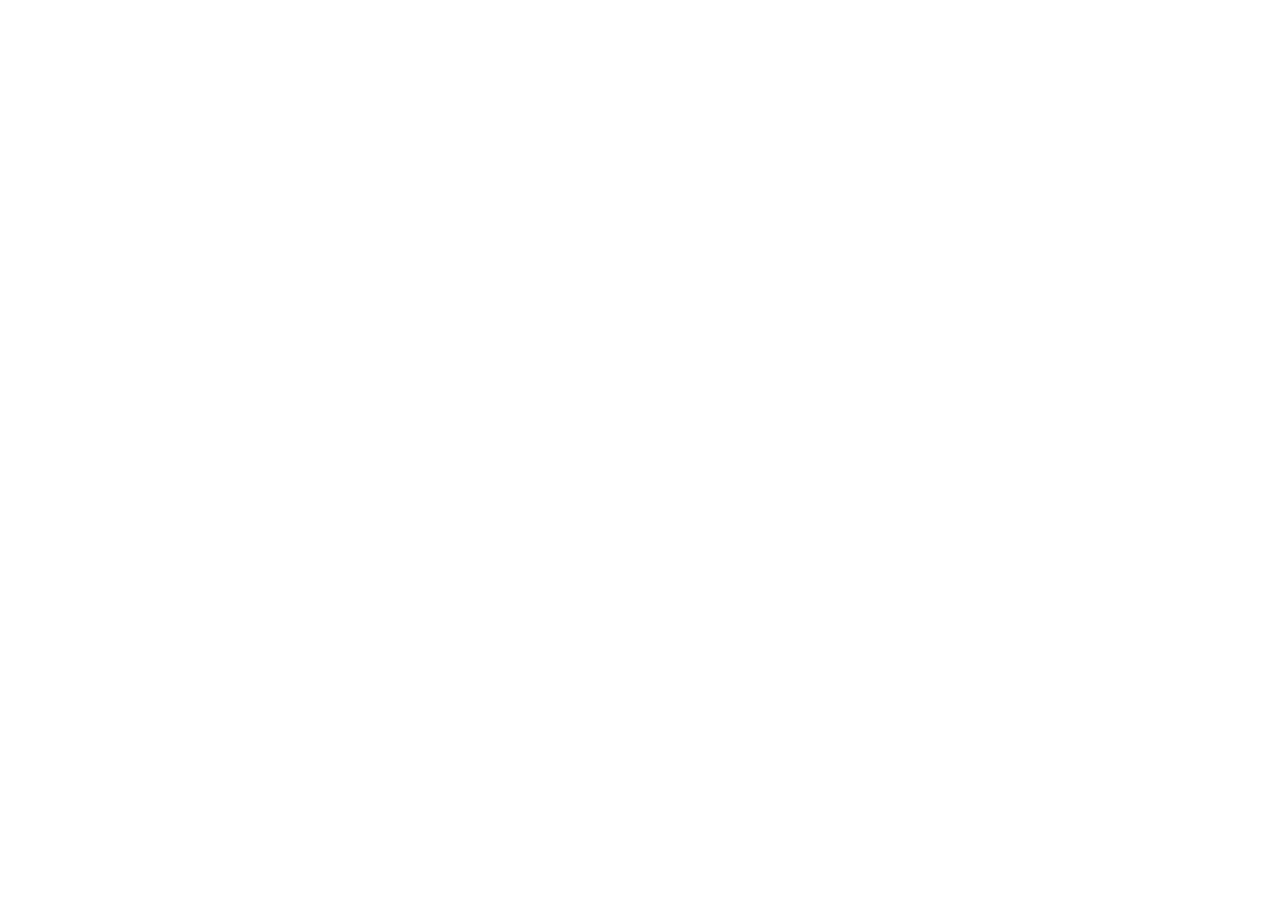
==== src/index.html @ 9f25a311 "Preparando classes e imagens" ====
<!DOCTYPE html>
<html lang="pt-br">
<head>
    <meta charset="UTF-8">
    <meta name="viewport" content="width=device-width, initial-scale=1.0">
    <title>relulab</title>
    <link rel="stylesheet" href="./styles/global.css">
    <link rel="stylesheet" href="./styles/styles.css">
    <link rel="preconnect" href="https://fonts.googleapis.com">
<link rel="preconnect" href="https://fonts.gstatic.com" crossorigin>
<link href="https://fonts.googleapis.com/css2?family=Roboto:ital,wght@0,100..900;1,100..900&display=swap" rel="stylesheet">
</head>
<body>
    
</body>
</html>
---- src/styles/global.css ----
* {
    margin: 0;
    border: 0;
    padding: 0;
    text-decoration: none;
    box-sizing: border-box;
}

:root{
    --color-primary: #007AFF;
    --color-secondary: #00537F;
    --color-green: #00537F;
    --color-alt-blue: #008FC4;
    --color-gray: #DBDBDB;
    --color-white: #FFFFFF;
    --color-black: #000000;
}
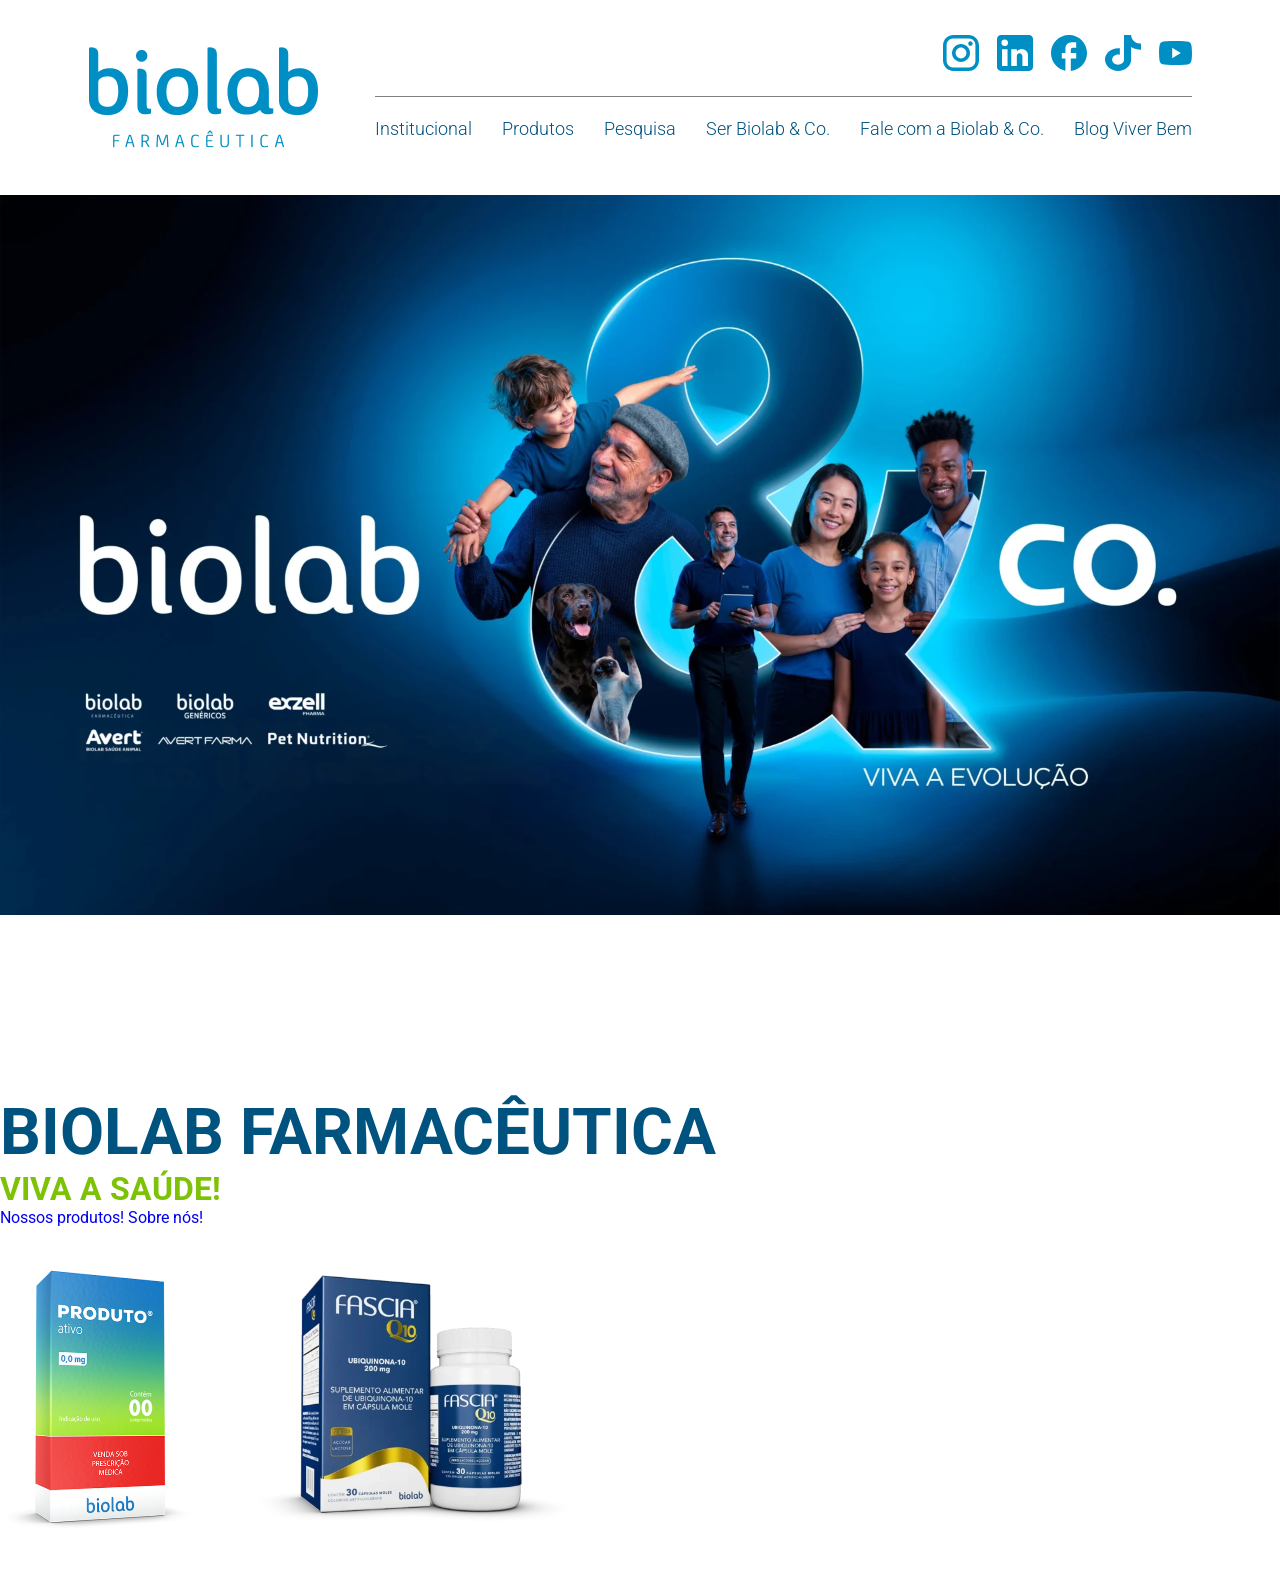
==== commit ab1e21f8: "construção do header e inicio do main" ====
--- a/src/index.html
+++ b/src/index.html
@@ -11,6 +11,46 @@
 <link href="https://fonts.googleapis.com/css2?family=Roboto:ital,wght@0,100..900;1,100..900&display=swap" rel="stylesheet">
 </head>
 <body>
-    
+
+    <header>
+
+        <img src="./assets/images/biolabLogo.svg" alt="Logo da biolab">
+
+        <nav>
+             <div class="group-images-header">
+                <img src="./assets/images/instagramLogo.svg" alt="Logo do instagram">
+                <img src="./assets/images/linkedinLogo.svg" alt="Logo do linkedin">
+                <img src="./assets/images/facebookLogo.svg" alt="Logo do intsgram">
+                <img src="./assets/images/tiktokLogo.svg" alt="Logo do tiktok">
+                <img src="./assets/images/youtubeLogo.svg" alt="Logo do youtube">
+            </div>
+            <ul class="navbar">
+                <li>Institucional</li>
+                <li>Produtos</li>
+                <li>Pesquisa</li>
+                <li>Ser Biolab & Co.</li>
+                <li>Fale com a Biolab & Co.</li>
+                <li>Blog Viver Bem</li>
+            </ul>
+           
+        </nav>
+
+    </header>
+
+    <main></main>
+
+    <section class="secao-biolab">
+        <div>
+            <h1><span>BIOLAB FARMACÊUTICA</span></h1>
+            <h2><span>VIVA A SAÚDE!</span></h2>
+            <div>
+                <a href="botao1">Nossos produtos!</a>
+                <a href=botao2">Sobre nós!</a>
+            </div>
+        </div>
+
+        <img src="./assets/images/Group 1.svg" alt="grupo de medicamentos">
+    </section>
+
 </body>
 </html>
--- a/src/styles/global.css
+++ b/src/styles/global.css
@@ -4,14 +4,18 @@
     padding: 0;
     text-decoration: none;
     box-sizing: border-box;
+    font-family: var(--font-primary);
 }
 
 :root{
     --color-primary: #007AFF;
     --color-secondary: #00537F;
-    --color-green: #00537F;
+    --color-green: #7EC205;
     --color-alt-blue: #008FC4;
     --color-gray: #DBDBDB;
     --color-white: #FFFFFF;
     --color-black: #000000;
+
+    --font-primary: "Roboto";
+    --font-weight: 700
 }
--- a/src/styles/styles.css
+++ b/src/styles/styles.css
@@ -0,0 +1,57 @@
+@import url(./global.css);
+
+header{
+    display: flex;
+    justify-content: center;
+    gap: 57px;
+    padding: 35px 0;
+}
+
+header nav{
+    display: flex;
+    flex-direction: column;
+    align-items: flex-end;
+    justify-content: center;
+    gap: 25px;
+}
+
+.navbar{
+    display: flex;
+    gap: 30px;
+    list-style: none;
+    color: var(--color-secondary);
+    font-weight: 300;
+    font-size: 18px;
+    padding: 21px 0;
+    border-top: 1px solid gray;
+}
+
+.group-images-header{
+    display: flex;
+    gap: 18px;
+}
+
+main{
+    background-image: url(../assets/images/HomeBiolab.svg);
+    height: 100vh;
+    background-repeat: no-repeat;
+    background-size: 100%;
+}
+
+.secao-biolab h1 span{
+    font-size: 64px;
+    font-weight: bold;
+    color: var(--color-secondary);
+}
+
+.secao-biolab h2 span{
+    font-size: 32px;
+    font-weight: bold;
+    color: var(--color-green);
+}
+
+.botao1 a{
+    font-weight: bold;
+    font-size: 18px;
+}
+
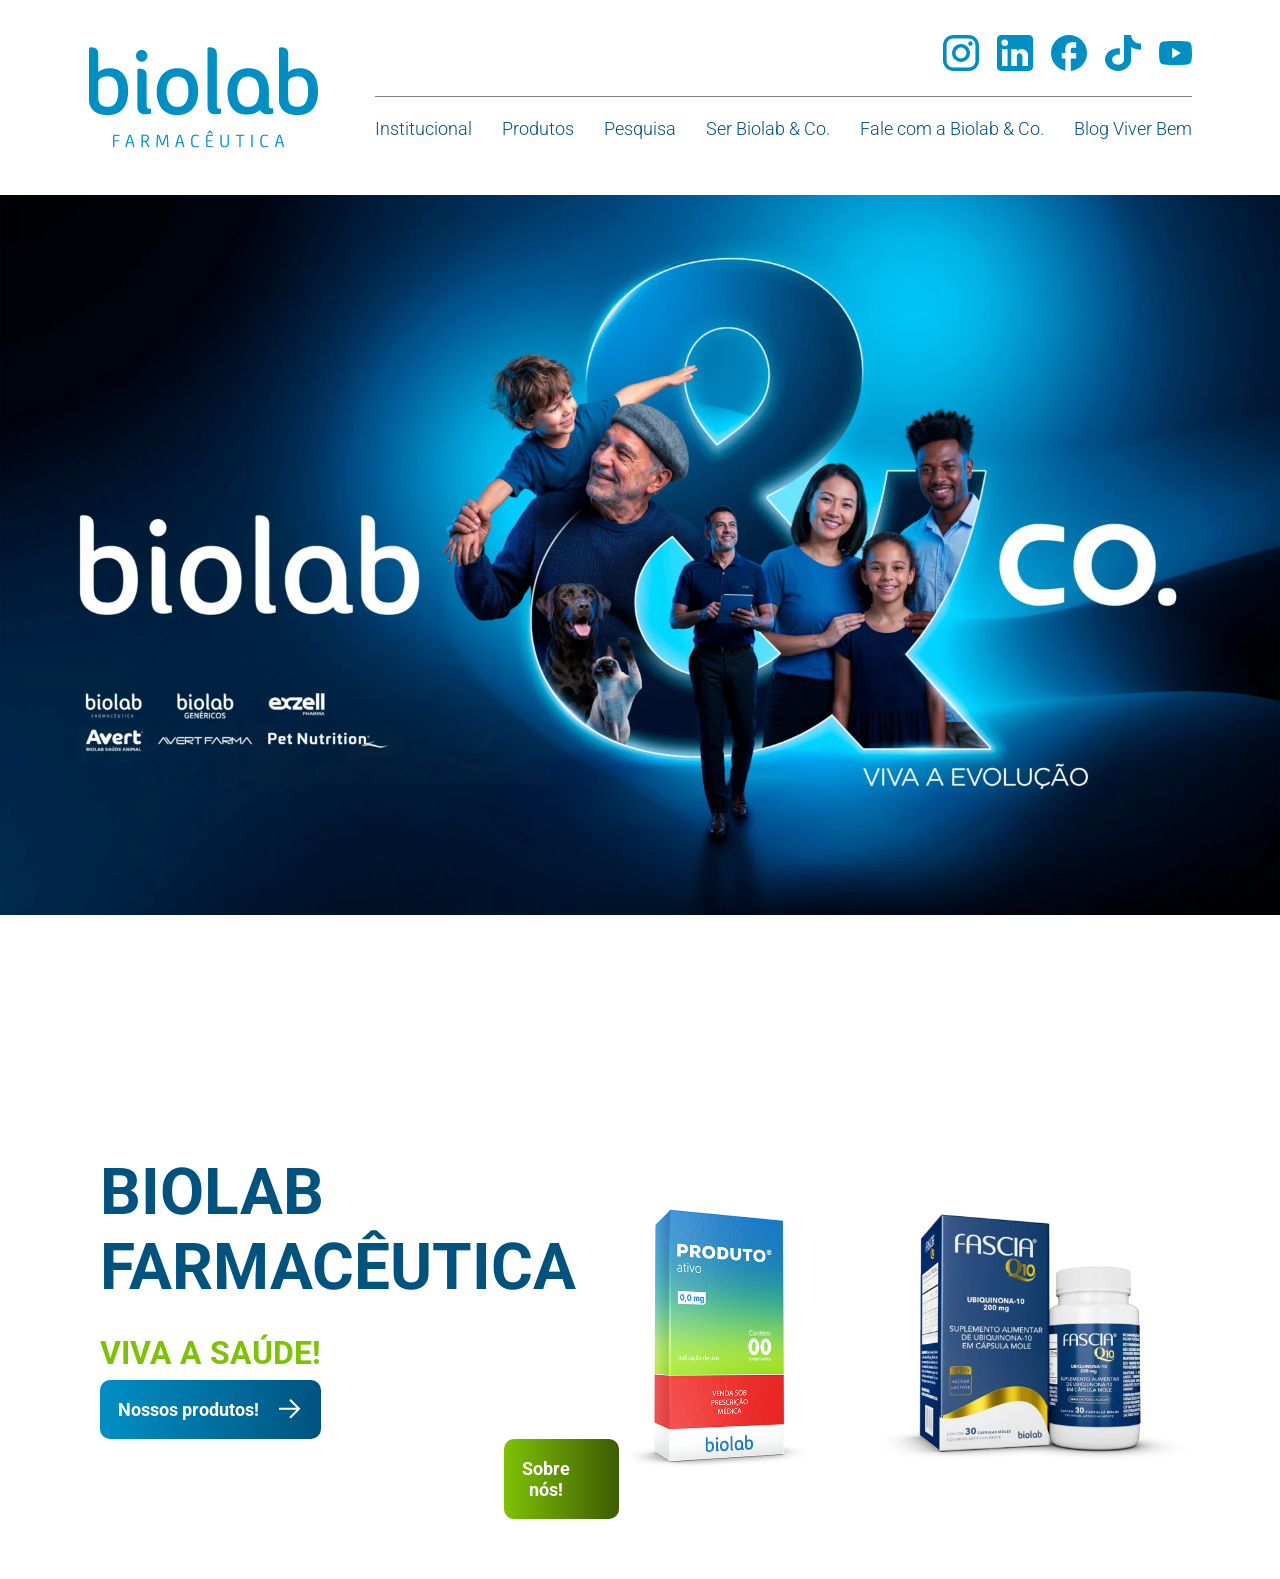
==== commit c253c41a: "estilizando meio do site" ====
--- a/src/index.html
+++ b/src/index.html
@@ -41,15 +41,21 @@
 
     <section class="secao-biolab">
         <div>
-            <h1><span>BIOLAB FARMACÊUTICA</span></h1>
-            <h2><span>VIVA A SAÚDE!</span></h2>
-            <div>
-                <a href="botao1">Nossos produtos!</a>
-                <a href=botao2">Sobre nós!</a>
+            <p class="biolab-title">BIOLAB<br>
+                FARMACÊUTICA <br>
+                <span>VIVA A SAÚDE!</span>
+            </p>
+    
+            <div class="btn-group">
+                <button class="btn1">Nossos produtos!
+                    <img src="../src/assets/images/setaHorizontalDireita.svg" alt="seta-horizontal-direita" class="icon-seta-horizontal">
+                </button>
+                <button class="btn2">Sobre nós!</button>
             </div>
         </div>
-
-        <img src="./assets/images/Group 1.svg" alt="grupo de medicamentos">
+        <div class="group-images-main">
+            <img src="./assets/images/Group 1.svg" alt="grupo de medicamentos">
+        </div>
     </section>
 
 </body>
--- a/src/styles/global.css
+++ b/src/styles/global.css
@@ -15,6 +15,7 @@
     --color-gray: #DBDBDB;
     --color-white: #FFFFFF;
     --color-black: #000000;
+    --color-darker-green: #3C5C02;
 
     --font-primary: "Roboto";
     --font-weight: 700
--- a/src/styles/styles.css
+++ b/src/styles/styles.css
@@ -34,24 +34,71 @@
 main{
     background-image: url(../assets/images/HomeBiolab.svg);
     height: 100vh;
+    /* display: none; */
     background-repeat: no-repeat;
     background-size: 100%;
 }
 
-.secao-biolab h1 span{
+.secao-biolab{
+    display: flex;
+    align-items: center;
+    justify-content: space-between;
+    padding: 60px 100px;
+    /* margin-right: 880px;;
+    margin-left: 140px; */
+
+}
+
+.biolab-title {
+    color: var(--color-secondary);
     font-size: 64px;
     font-weight: bold;
-    color: var(--color-secondary);
 }
 
-.secao-biolab h2 span{
+.biolab-title > span{
+    color: var(--color-green);
+    width: 248px;
+    height: 50px;
     font-size: 32px;
-    font-weight: bold;
-    color: var(--color-green);
+    
 }
 
-.botao1 a{
+.btn1{
+    display: flex;
+    background: linear-gradient(to right, var(--color-alt-blue), var(--color-secondary));
+    color: var(--color-white);
     font-weight: bold;
     font-size: 18px;
+    border-radius: 10px;
+    cursor: pointer;
+    padding: 19px 20px 19px 18px;
+    gap:  20px;
 }
 
+/* .icon-seta-horizontal{
+    display: flex;
+    padding: 17px 15px 18px 171px;
+} */
+
+.btn2{
+    display: flex;
+    align-items: flex-end;
+    background: linear-gradient(to right, var(--color-green), var(--color-darker-green));
+    color: var(--color-white);
+    font-weight: bold;
+    font-size: 18px;
+    border-radius: 10px;
+    cursor: pointer;
+    padding: 19px 49px 19px 18px;
+    margin-left: 404px;
+}
+
+
+
+.group-images-main{
+    display: flex;
+    justify-content: flex-end;
+    align-items: end;
+}
+
+
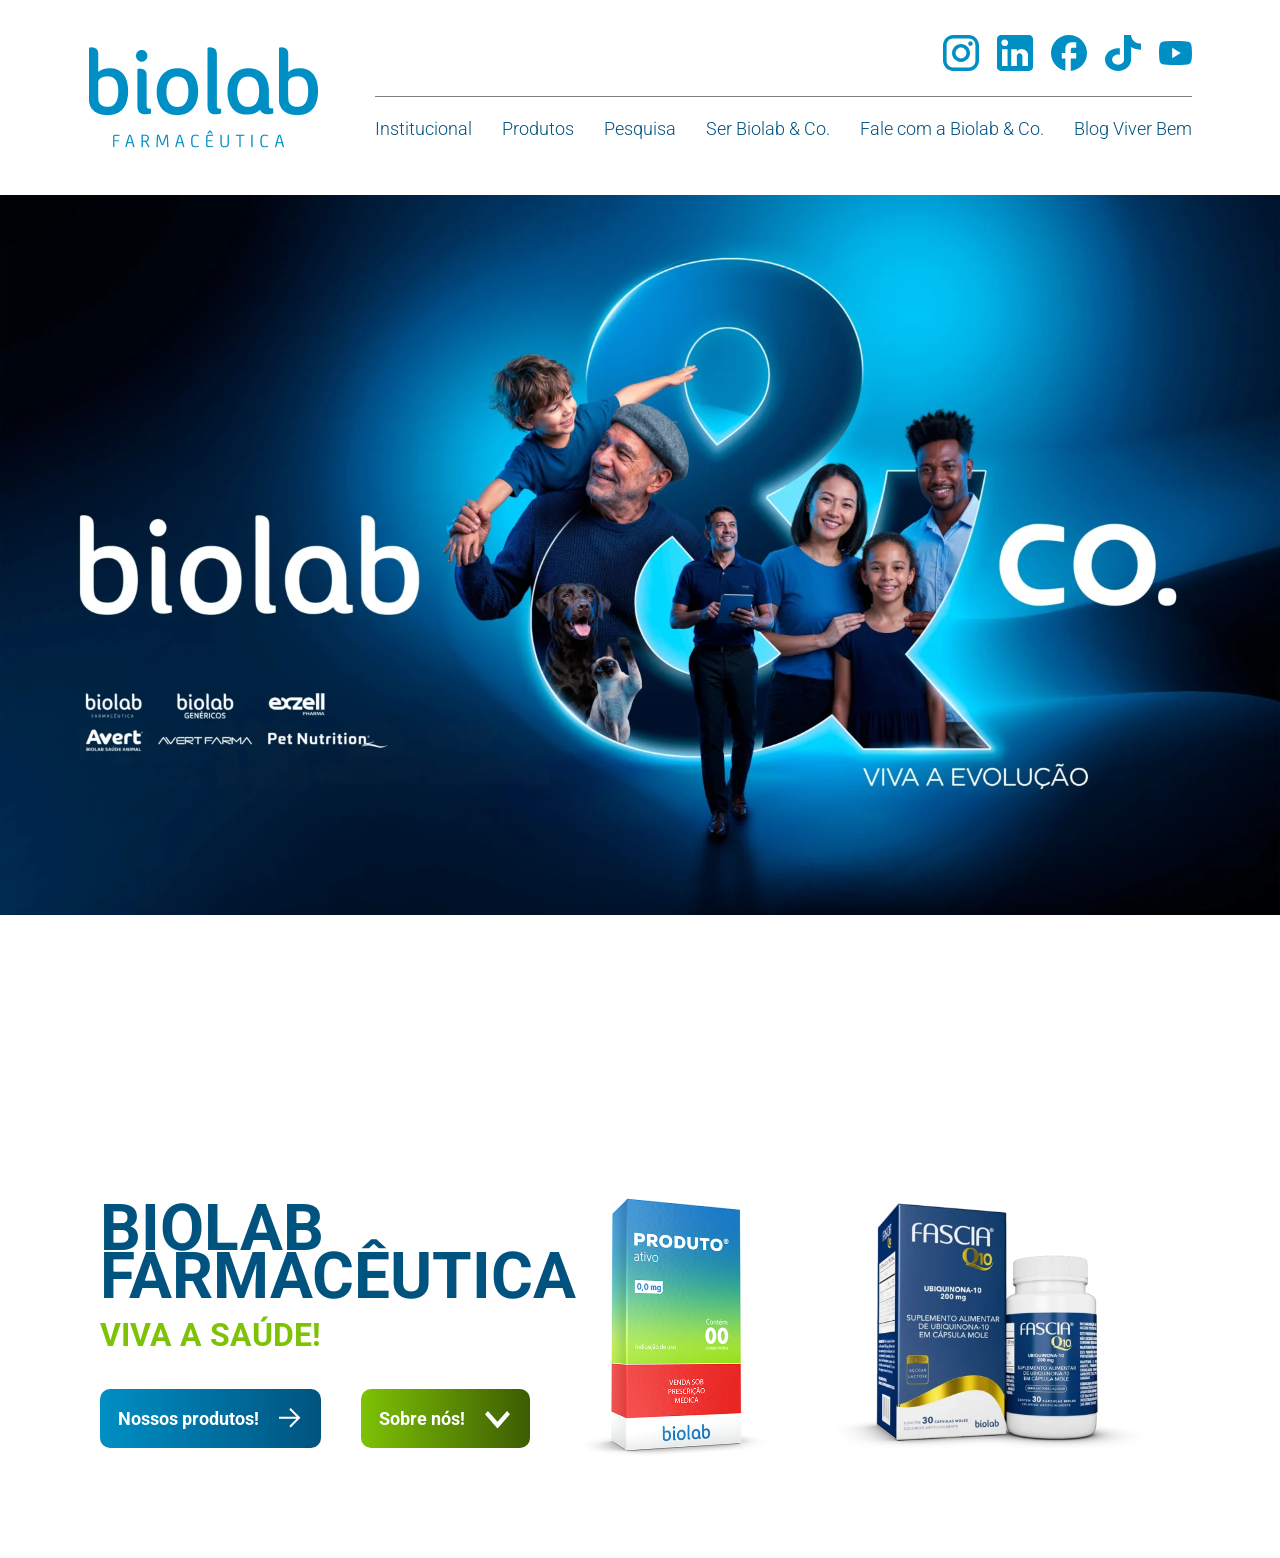
==== commit fbf97e7b: "Ajustes nos botões, necessita de correção no texto" ====
--- a/src/index.html
+++ b/src/index.html
@@ -40,23 +40,31 @@
     <main></main>
 
     <section class="secao-biolab">
-        <div>
-            <p class="biolab-title">BIOLAB<br>
-                FARMACÊUTICA <br>
-                <span>VIVA A SAÚDE!</span>
-            </p>
     
-            <div class="btn-group">
-                <button class="btn1">Nossos produtos!
-                    <img src="../src/assets/images/setaHorizontalDireita.svg" alt="seta-horizontal-direita" class="icon-seta-horizontal">
-                </button>
-                <button class="btn2">Sobre nós!</button>
-            </div>
+    <div class="content-left">
+        <p class="biolab-titles">
+            BIOLAB<br>
+            FARMACÊUTICA <br> 
+            <span>VIVA A SAÚDE!</span>
+        </p>
+
+        <div class="btn-group">
+            <button class="btn1">Nossos produtos!
+                <img src="../src/assets/images/setaHorizontalDireita.svg">
+            </button>
+
+            <button class="btn2">Sobre nós!
+                <img src="../src/assets/images/setaBaixo.svg">
+            </button>
         </div>
-        <div class="group-images-main">
-            <img src="./assets/images/Group 1.svg" alt="grupo de medicamentos">
-        </div>
-    </section>
+    </div>
+
+    <div class="group-images-main">
+        <img src="./assets/images/Group 1.svg">
+    </div>
+
+</section>
+
 
 </body>
 </html>
--- a/src/styles/styles.css
+++ b/src/styles/styles.css
@@ -49,18 +49,35 @@
 
 }
 
-.biolab-title {
+.biolab-titles {
     color: var(--color-secondary);
     font-size: 64px;
     font-weight: bold;
+    font-family:var( --font-primary);
+    line-height: 48px;
+
 }
 
-.biolab-title > span{
+.biolab-titles > span{
     color: var(--color-green);
+    font-family: var(--font-primary);
+    font-weight: bold;
     width: 248px;
     height: 50px;
-    font-size: 32px;
-    
+    font-size: 32px;        
+    font-family:var( --font-primary);
+
+}
+
+.content-left {
+    display: flex;
+    flex-direction: column; /* ISSO resolve */
+    gap: 30px;
+}
+
+.btn-group {
+    display: flex;
+    gap: 40px;
 }
 
 .btn1{
@@ -89,8 +106,9 @@
     font-size: 18px;
     border-radius: 10px;
     cursor: pointer;
-    padding: 19px 49px 19px 18px;
-    margin-left: 404px;
+    padding: 19px 20px 19px 18px;
+    /* margin-left: 404px; */
+    gap: 20px;
 }
 
 
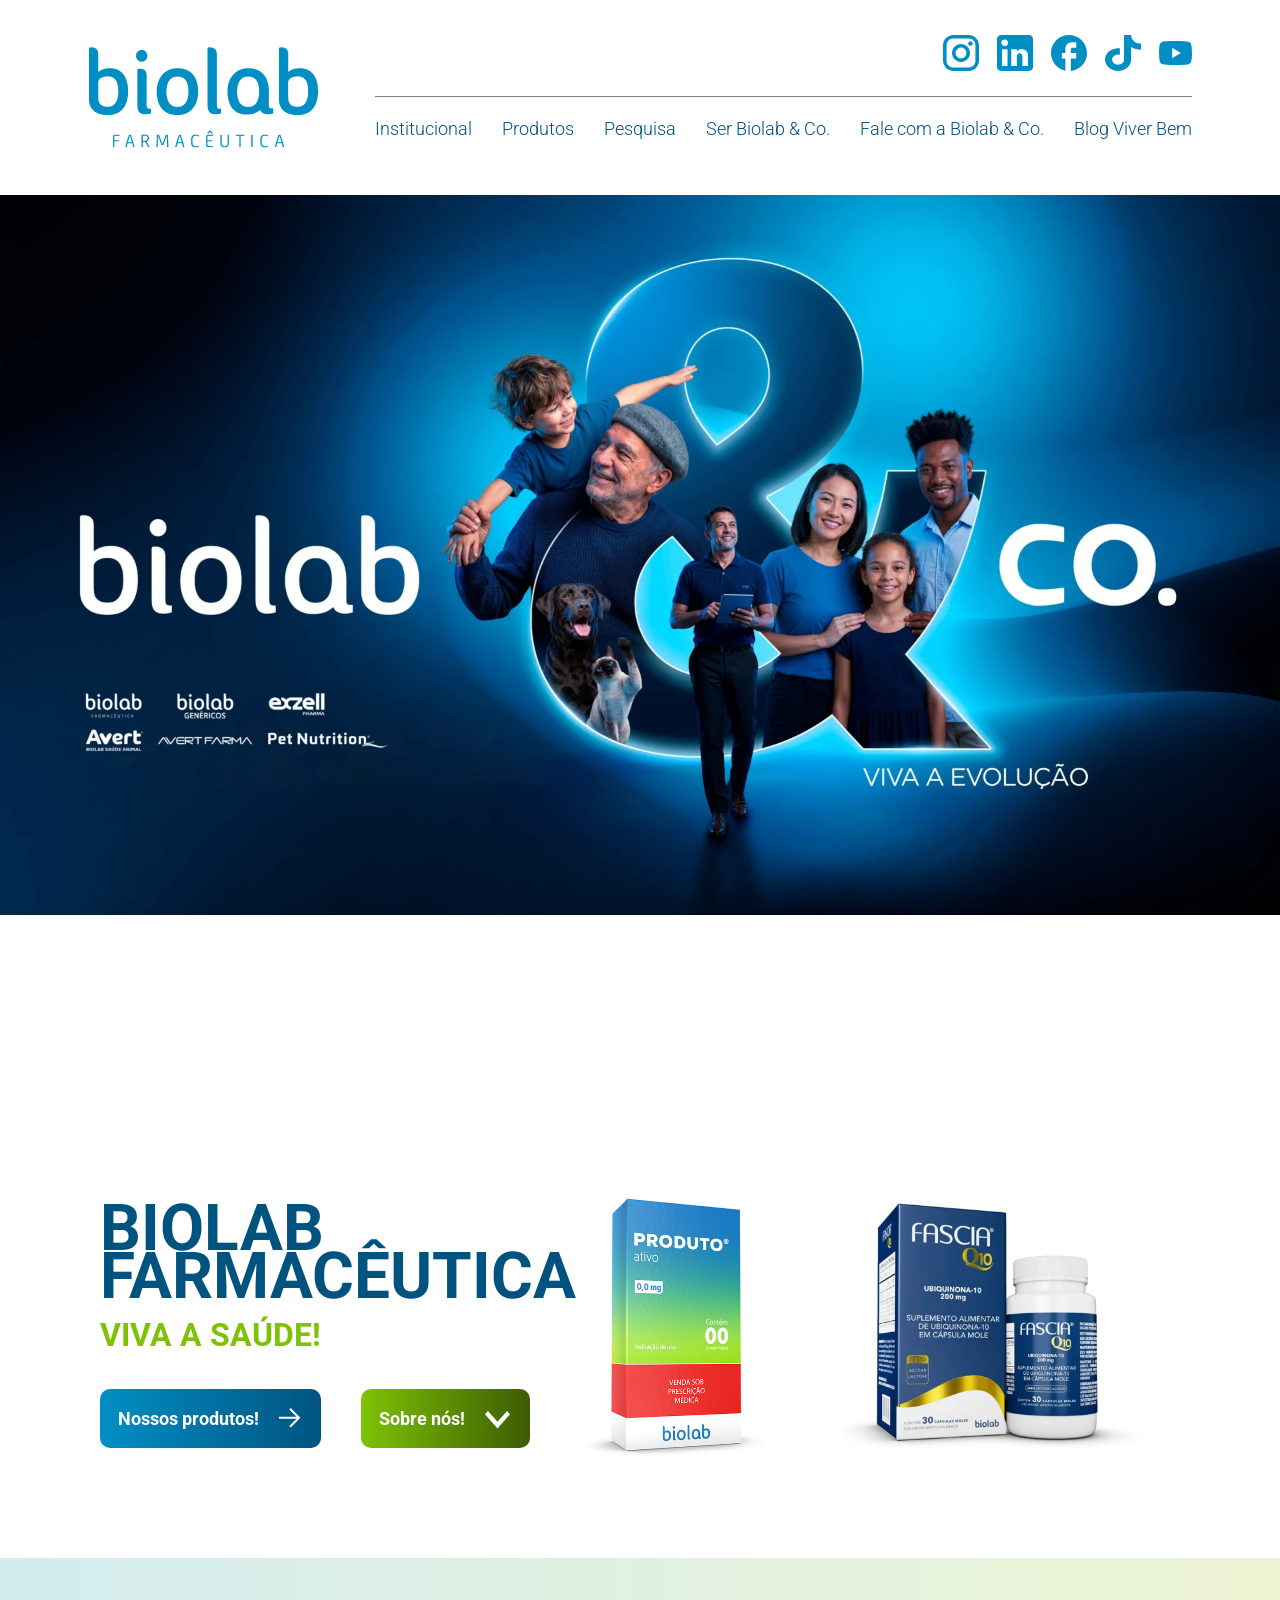
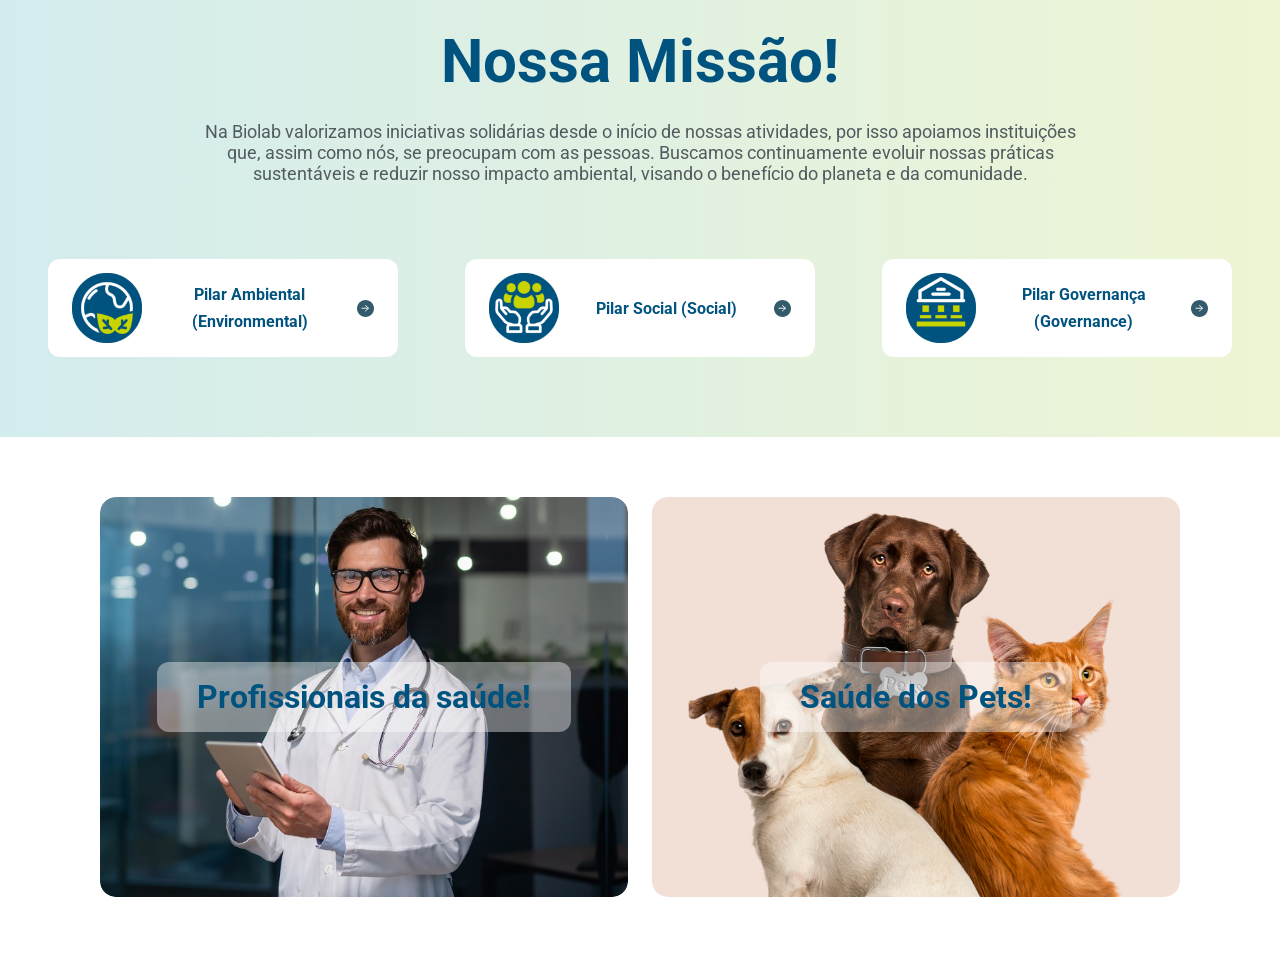
==== commit 08575458: "desenvolvimento de sections da landpage" ====
--- a/src/index.html
+++ b/src/index.html
@@ -65,6 +65,59 @@
 
 </section>
 
+<section class="nossa-missao">
+
+    <div class="nossa-missao-title">
+        <h1>Nossa Missão!</h1>
+    </div>
+    
+    <div class="nossa-missao-text"><p class="nossa">
+        Na Biolab valorizamos iniciativas solidárias desde o início de nossas atividades, por isso apoiamos instituições que, assim como nós, se preocupam com as pessoas.
+        Buscamos continuamente evoluir nossas práticas sustentáveis e reduzir nosso impacto ambiental, visando o benefício do planeta e da comunidade.
+    </p></div>
+
+
+    <div class="pilares-sociais">
+        <div class="pilares-card">
+            <img src="../src/assets/images/icone representando Pilar Ambiental (Environmental).svg" alt="icone pilar ambiental">
+            <span>Pilar Ambiental (Environmental)</span>
+            <img src="../src/assets/images/setaPilalares.svg" alt="">
+        </div>
+        <div class="pilares-card">
+            <img src="../src/assets/images/icone representando Pilar Social (Social).svg" alt="icone pilar social">
+            <span>Pilar Social (Social)</span>
+            <img src="../src/assets/images/setaPilalares.svg" alt="">
+        </div>
+        <div class="pilares-card">
+            <img src="../src/assets/images/icone representando Pilar Governança (Governance).svg" alt="">
+            <span>Pilar Governança (Governance)</span>
+            <img src="../src/assets/images/setaPilalares.svg" alt="">
+        </div>
+
+    </div>
+</section>
+
+<!-- Cards: Profissionais e Pets -->
+
+<section class="cards-profissionais-pets">
+        <div class="card-medico">
+            <img src="../src/assets/images/medico.svg" alt="img de medico">
+            <div class="card-label">
+                <span>Profissionais da saúde!</span>
+            </div>
+        </div>
+
+    <div class="card-pet">
+        <img src="../src/assets/images/pets.svg" alt="img de pet">
+        <div class="card-label">    
+            <span>Saúde dos Pets!</span>
+        </div>
+</div>
+</div>
+</section>
+
+
+
 
 </body>
 </html>
--- a/src/styles/styles.css
+++ b/src/styles/styles.css
@@ -1,4 +1,6 @@
 @import url(./global.css);
+
+/* header e navbar */
 
 header{
     display: flex;
@@ -39,6 +41,8 @@
     background-size: 100%;
 }
 
+/* seção biolab meio */
+
 .secao-biolab{
     display: flex;
     align-items: center;
@@ -111,12 +115,142 @@
     gap: 20px;
 }
 
-
-
 .group-images-main{
     display: flex;
     justify-content: flex-end;
     align-items: end;
 }
 
-
+/* Seção de pilares de Nossa missão */
+
+.nossa-missao{
+    display: flex;
+    text-align: center;
+    flex-direction: column;
+    align-items: center;
+    background: linear-gradient(270deg, #EEF5D4 0%, #D3ECEE 100%);
+    justify-content: center;
+    width: 100%;          
+    padding: 80px 200px;  
+    box-sizing: border-box;
+    gap: 35px;
+}
+
+.nossa-missao-title{
+    display: flex;
+    text-align: center;
+    align-items: center;
+    font-family: var(--font-primary);
+    color: var(--color-secondary);
+    font-size: 40px;
+    font-weight: bold;
+    line-height: 48px;
+    
+}
+ .nossa-missao-text{
+    display: flex;
+    font-size: 18px;
+    font-weight: 400;
+    text-align: center;
+    align-items: center;
+    font-family: var(--font-primary);
+    color: #525C60;
+    
+ }
+
+ .pilares-sociais{
+    display: flex;
+    margin-top: 40px;
+    gap: 67px;
+ }
+
+ .pilares-card{
+    line-height: 27px;
+    display: flex;
+    align-items: center;
+    gap: 16px;
+    font-family: var(--font-primary);
+    color: var(--color-secondary);
+    font-weight: bold;
+    background: white;
+    border-radius: 12px;
+    padding: 20px 24px;
+    width: 280px;
+    justify-content: space-between;
+    width: 350px;
+    height: 98px;
+    cursor: pointer;
+ }
+
+ /* Cards medicos e pets */
+
+ .cards-profissionais-pets{
+    display: flex;
+    gap: 24px;
+    padding: 60px 100px;
+    justify-content: center;
+ }
+
+ .card-medico{
+    position: relative;
+    border-radius: 16px;
+    overflow: hidden;
+    flex: 1;
+    max-width: 540px;
+ }
+
+ .card-medico img{
+    width: 599px;
+    height: 400px;
+    aspect-ratio: 298/199;
+    border-radius: 15px;
+ }
+
+ .card-pet{
+    width: 620px;
+    height: 400px;
+    aspect-ratio: 31/20;
+    border-radius: 15px;
+ }
+
+ .card-label {
+    position: absolute;
+    top: 50%;                    
+    left: 50%;                    
+    transform: translate(-50%, -50%); 
+    background: rgba(255, 255, 255, 0.4); 
+    padding: 16px 40px;           
+    border-radius: 12px;
+    white-space: nowrap;
+}
+
+.card-label span {
+    display: flex;
+    flex-direction: column;
+    justify-content: center;
+    font-family: var(--font-primary);
+    color: var(--color-secondary);
+    font-weight: bold;
+    font-size: 32px;
+}
+
+.card-medico,
+.card-pet {
+    position: relative;  
+    border-radius: 16px;
+    overflow: hidden;
+    flex: 1;
+    max-width: 540px;
+}
+
+.card-medico img,
+.card-pet img {
+    width: 100%;
+    height: 400px;
+    object-fit: cover;
+    border-radius: 15px;
+    display: block;
+}
+
+/* seção de pesquisa */
+
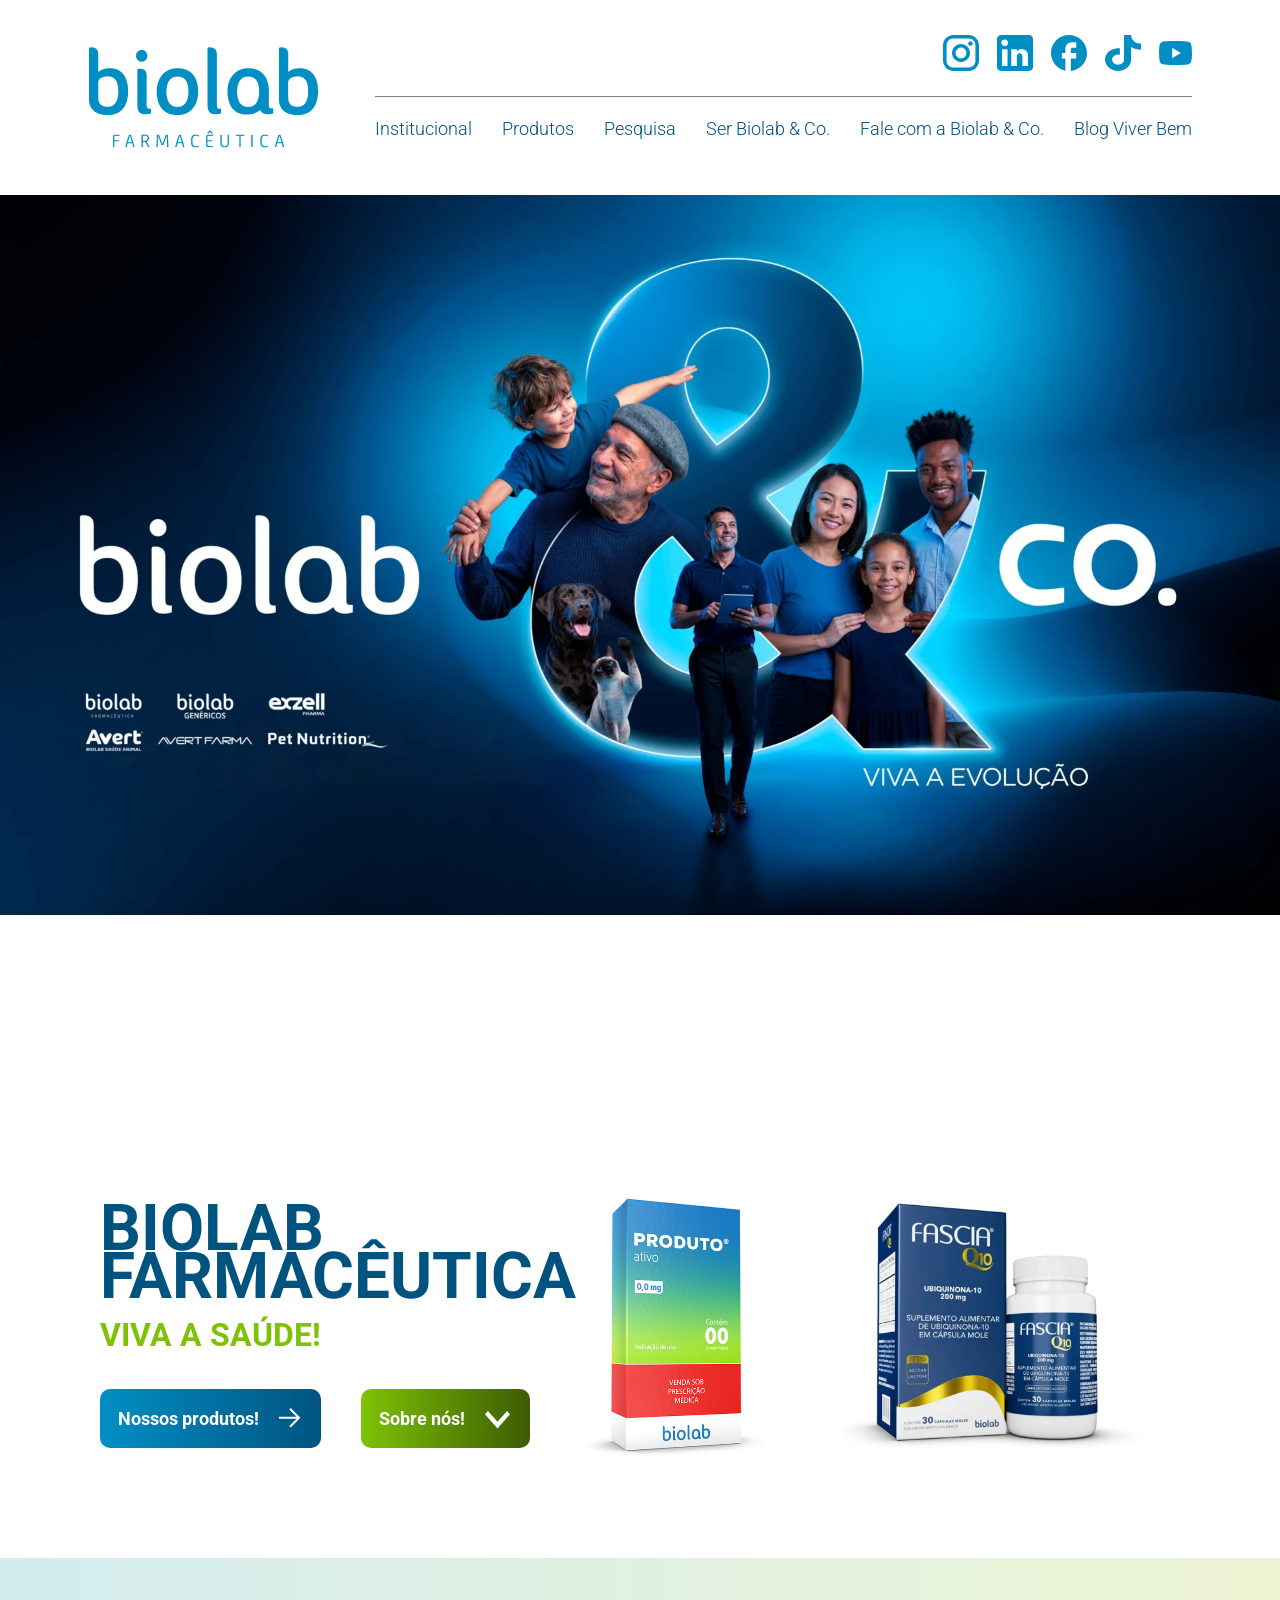
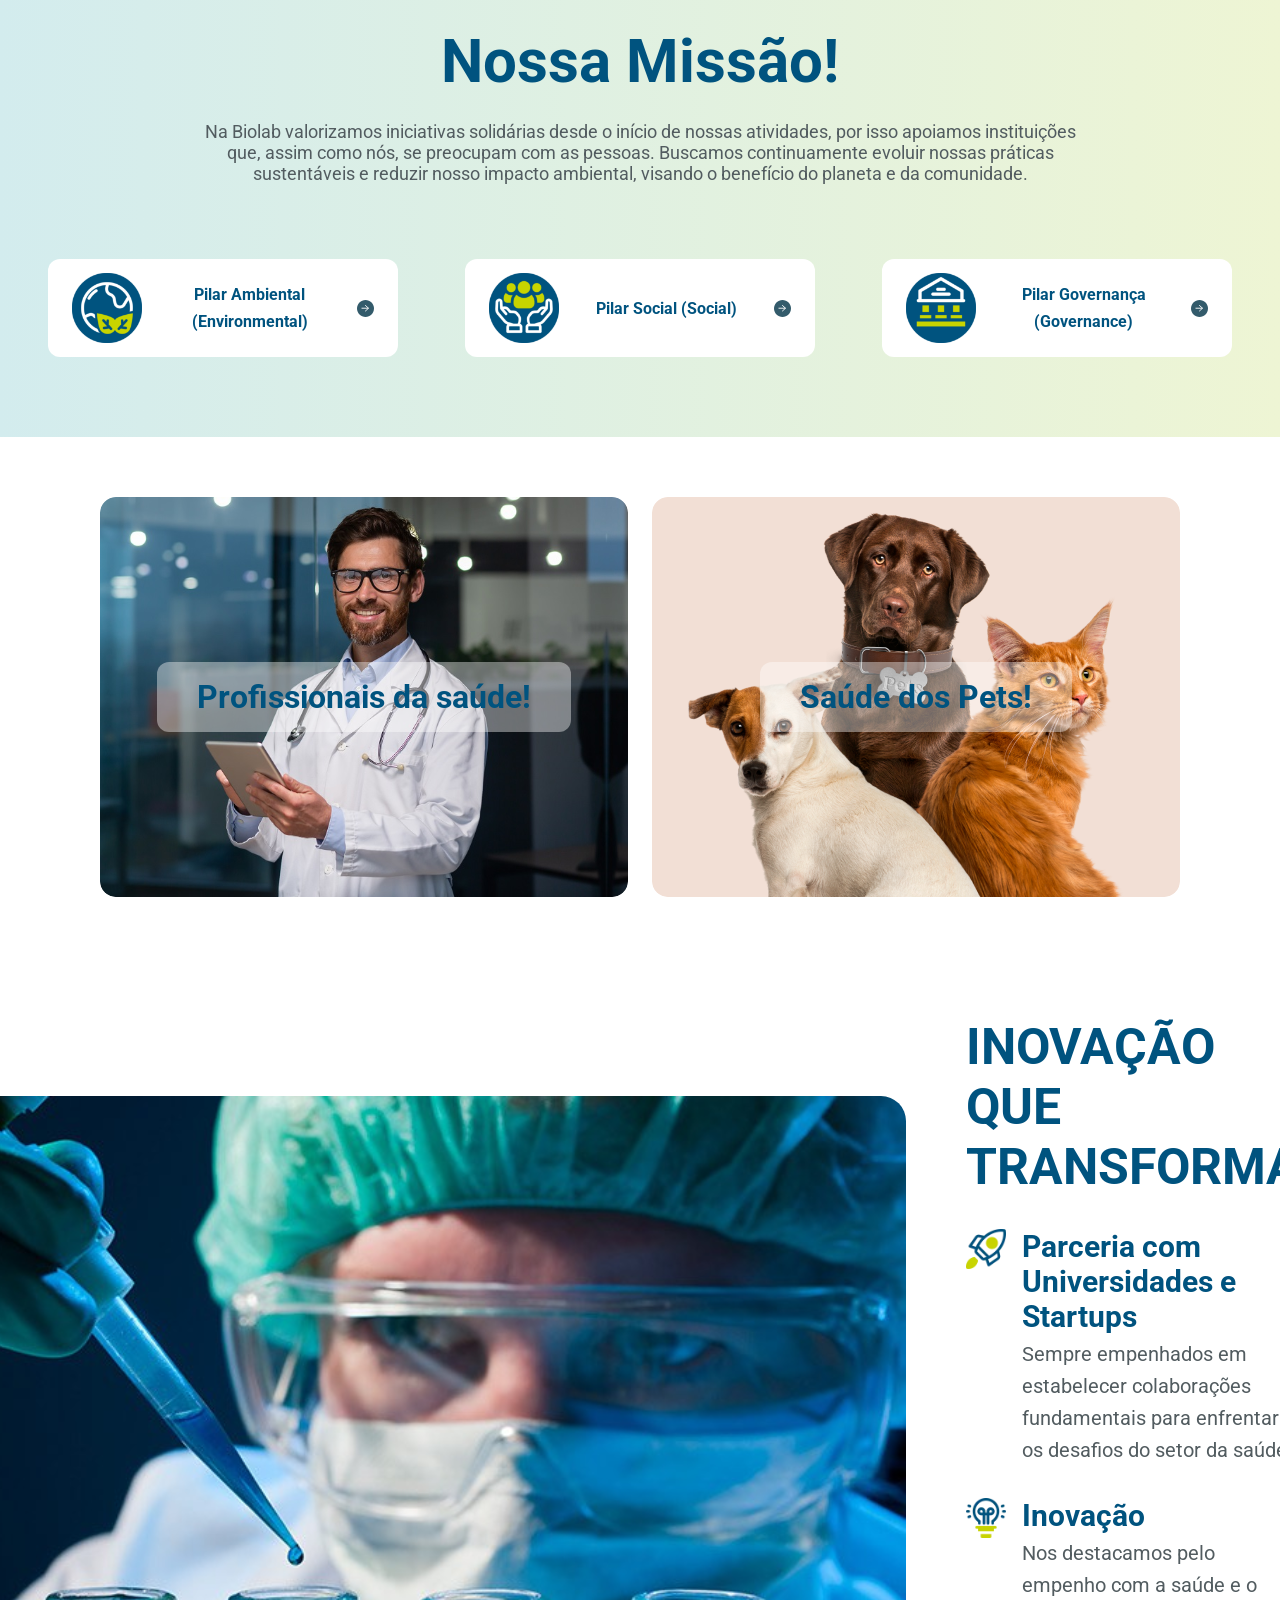
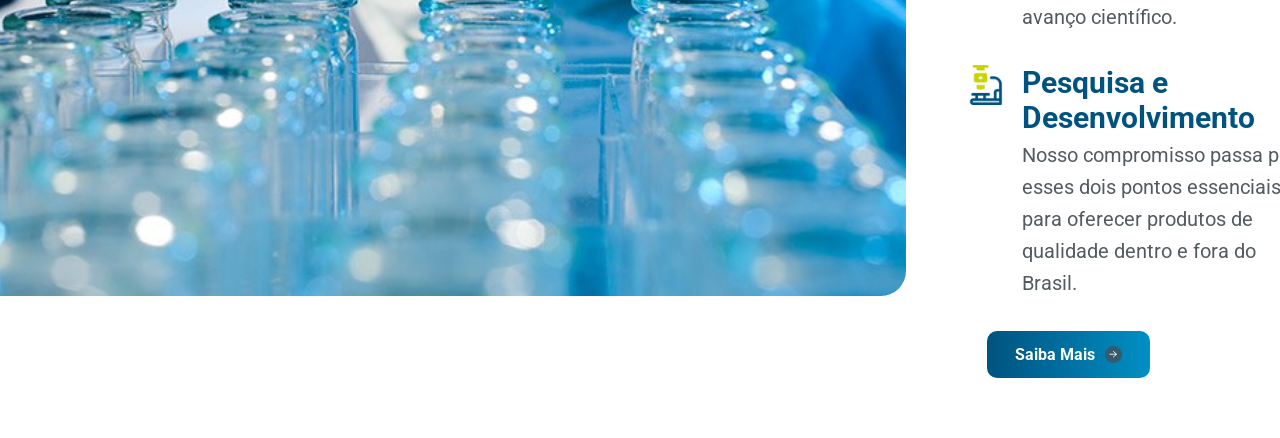
==== commit 5cae2693: "construção de mais seções" ====
--- a/src/index.html
+++ b/src/index.html
@@ -116,6 +116,55 @@
 </div>
 </section>
 
+<!-- Secao de inovação -->
+ 
+<section class="secao-inovacao">
+
+    <div class="img-pesquisa">
+        <img src="../src/assets/images/pesquisa.svg" alt="imagem de pesquisa">
+    </div>
+
+    <div class="inovacao-content">
+        <h1 class="inovacao-title">INOVAÇÃO QUE TRANSFORMA</h1>
+        
+        <div class="icon-inovacao">
+            <img src="../src/assets/images/Ícone de foguete representando evolução (2).svg" alt="">
+            <div>
+                <h4>Parceria com Universidades e Startups</h4>
+                <p>Sempre empenhados em estabelecer colaborações fundamentais para enfrentar os desafios do setor da saúde.</p>
+            </div>
+        </div>
+
+        <div class="icon-inovacao">
+            <img src="../src/assets/images/Ícone de lâmpada representando novas ideias.svg" alt="">
+            <div>
+                <h4>Inovação</h4>
+                <p>Nos destacamos pelo empenho com a saúde e o avanço científico.</p>
+            </div>
+        </div>
+
+        <div class="icon-inovacao">
+            <img src="../src/assets/images/Pesquisa e Desenvolvimento.svg" alt="">
+            <div>
+                <h4>Pesquisa e Desenvolvimento</h4>
+                <p>Nosso compromisso passa por esses dois pontos essenciais para oferecer produtos de qualidade dentro e fora do Brasil.</p>
+            </div>
+        </div>
+
+        <button class="botao-saiba-mais">
+            Saiba Mais
+            <img src="../src/assets/images/setaPilalares.svg" alt="">
+        </button>
+    </div>
+
+</section>
+
+<section class="secao-gestao">
+    
+
+
+</section>
+
 
 
 
--- a/src/styles/styles.css
+++ b/src/styles/styles.css
@@ -189,12 +189,13 @@
     gap: 24px;
     padding: 60px 100px;
     justify-content: center;
+    cursor: pointer;
  }
 
  .card-medico{
     position: relative;
     border-radius: 16px;
-    overflow: hidden;
+
     flex: 1;
     max-width: 540px;
  }
@@ -252,5 +253,81 @@
     display: block;
 }
 
-/* seção de pesquisa */
-
+/* seção de inovacao */
+
+
+.secao-inovacao {
+    display: flex;           
+    align-items: center;     
+    gap: 60px;               
+    padding: 60px 100px;     
+}
+
+
+.inovacao-content {
+    display: flex;
+    flex-direction: column;  
+    gap: 32px;               
+    max-width: 520px;  
+    margin-left: 100px;   
+}
+
+.inovacao-content .botao-saiba-mais{
+    margin-right: 150px;
+}
+
+.inovacao-title {
+    font-family: var(--font-primary);
+    color: var(--color-secondary);
+    font-size: 50px;
+    font-weight: bold;
+    line-height: 1.2; }      
+
+.icon-inovacao {
+    display: flex;           
+    align-items: flex-start; 
+    gap: 16px;     
+              
+}
+
+
+
+.icon-inovacao img {
+    width: 40px;             
+    flex-shrink: 0;          
+}
+
+.icon-inovacao h4 {
+    font-family: var(--font-primary);
+    color: var(--color-secondary);
+    font-size: 30px;
+    margin: 0 0 4px 0; }     
+
+.icon-inovacao p {
+    font-family: var(--font-primary);
+    color: #525C60;
+    font-size: 20px;
+    line-height: 1.6;        
+    margin: 0;
+}
+
+.botao-saiba-mais {
+    display: flex;
+    align-items: center;
+    gap: 10px;
+    align-self: flex-end;   
+    background: linear-gradient(to right, var(--color-secondary), var(--color-alt-blue));
+    color: white;
+    font-family: var(--font-primary);
+    font-weight: bold;
+    font-size: 16px;
+    padding: 14px 28px;
+    border-radius: 10px;
+    cursor: pointer;
+    border: none;
+
+}
+
+.img-pesquisa img{
+    margin: -100px;
+}
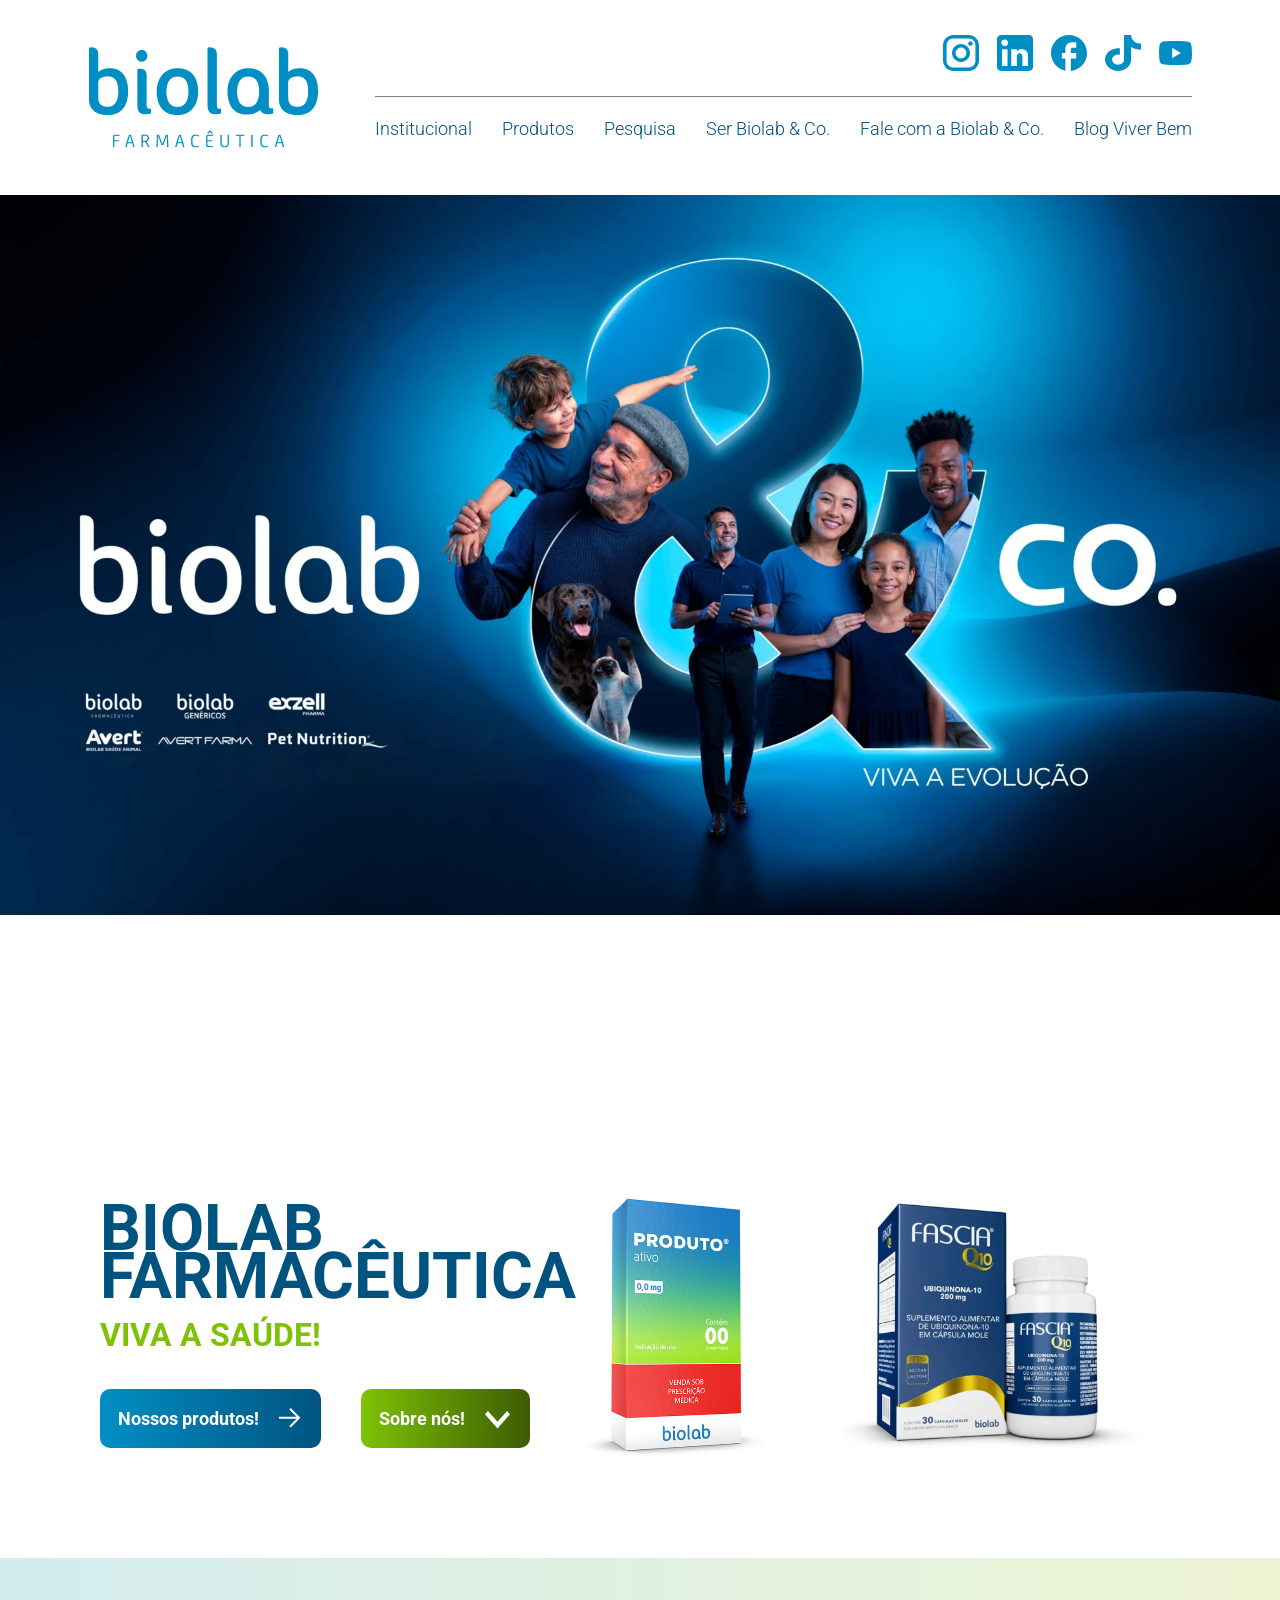
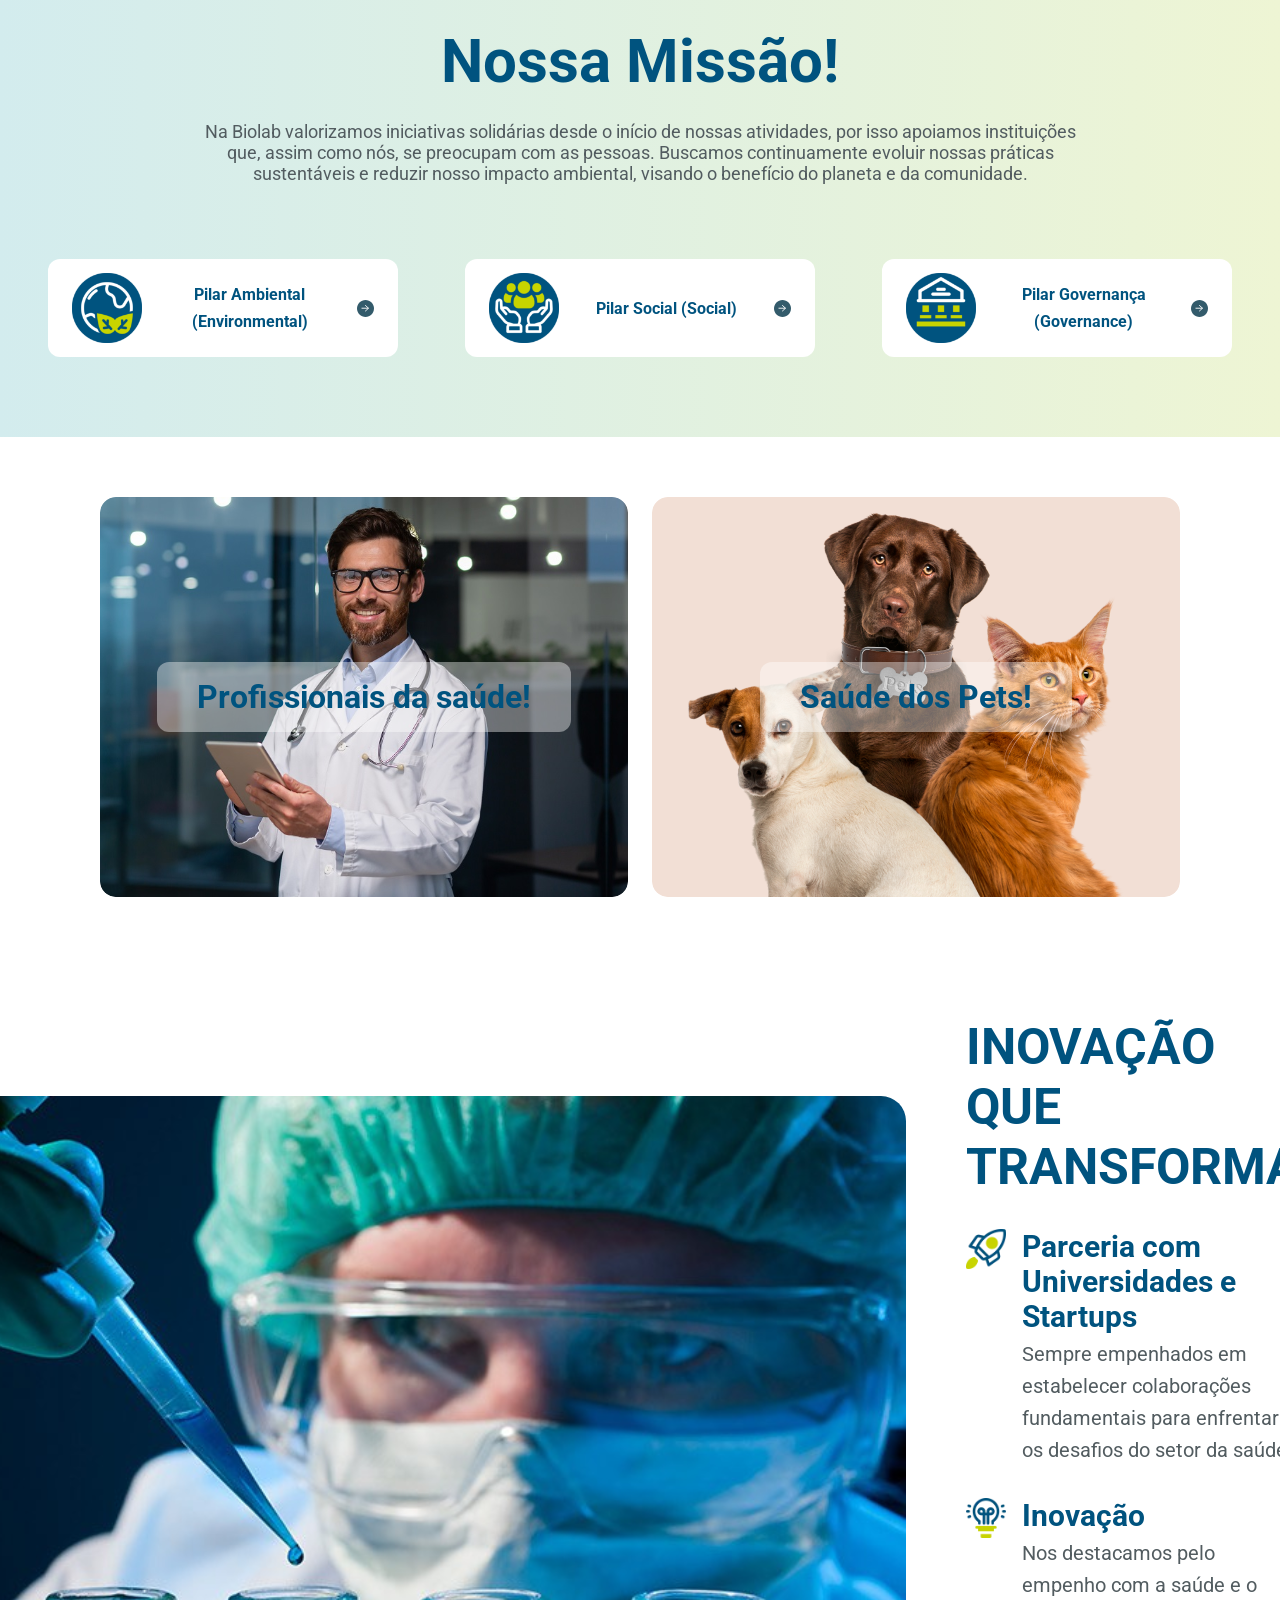
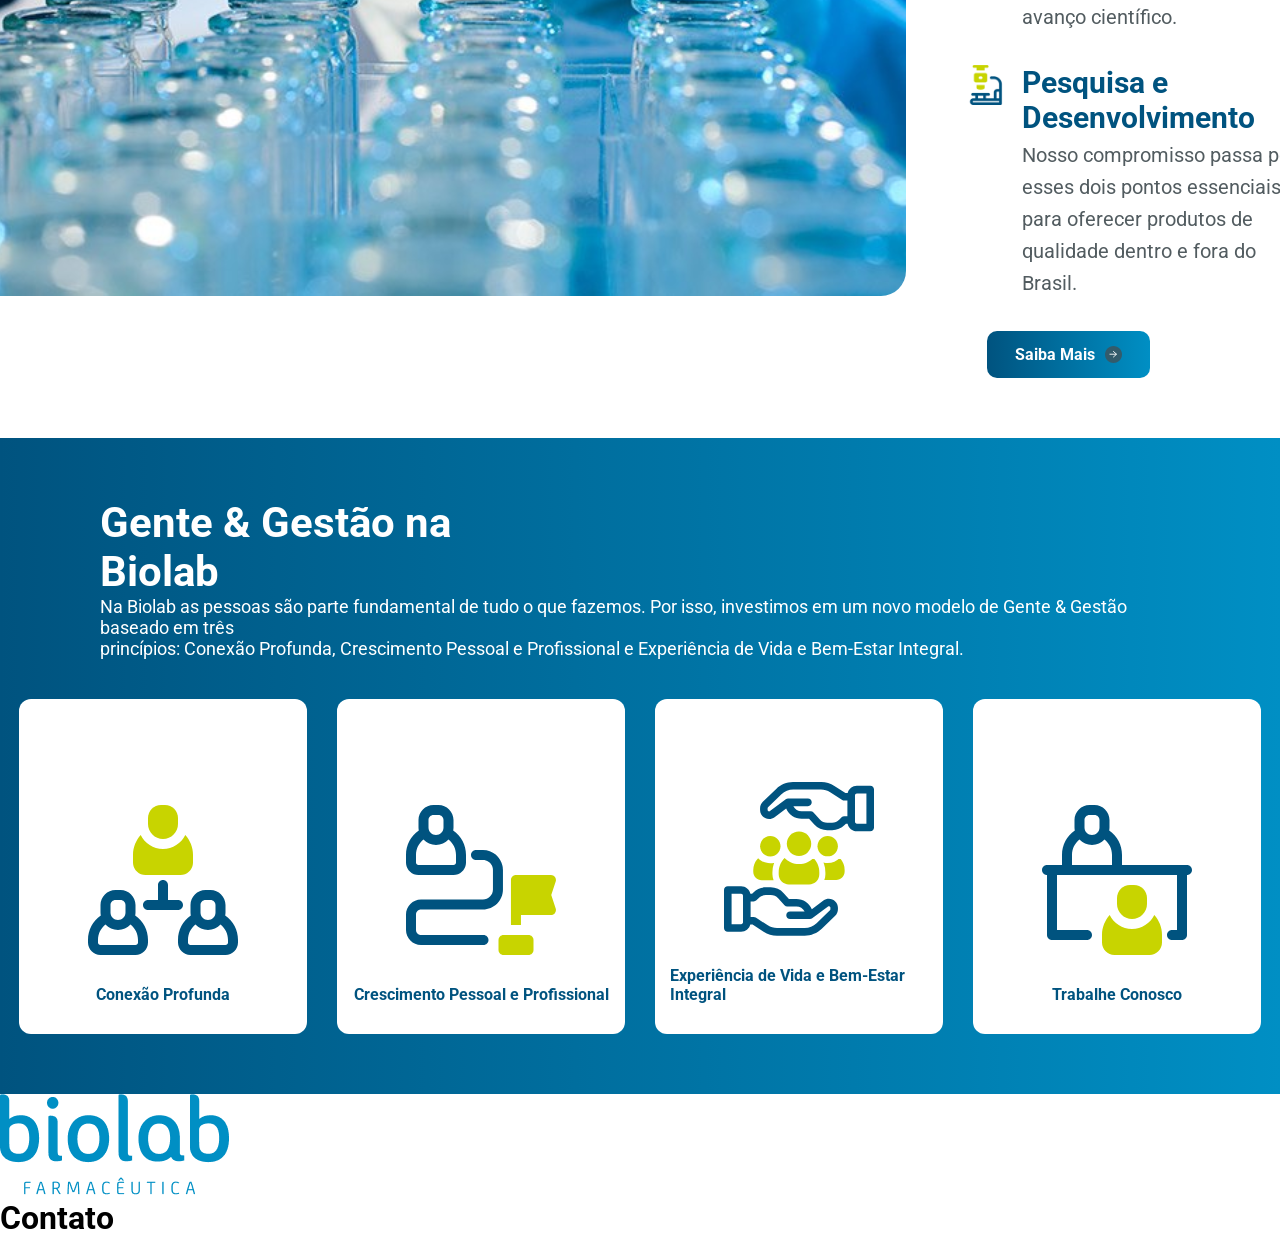
==== commit 065d596d: "feat: create new section and start footer" ====
--- a/src/index.html
+++ b/src/index.html
@@ -65,6 +65,8 @@
 
 </section>
 
+<!-- Seção nossa missao -->
+
 <section class="nossa-missao">
 
     <div class="nossa-missao-title">
@@ -160,10 +162,57 @@
 </section>
 
 <section class="secao-gestao">
+    <div class="gestao-text">
+        <h2>Gente & Gestão na <br>Biolab</h2>
+        <p>Na Biolab as pessoas são parte fundamental de tudo o que fazemos. Por isso, investimos em um novo modelo de Gente & Gestão baseado em três <br>
+                princípios: Conexão Profunda, Crescimento Pessoal e Profissional e Experiência de Vida e Bem-Estar Integral.</p>
+
+    </div>
+
+    <div class="gestao-label">
+        <div class="gestao-card"><img src="../src/assets/images/ConexaoProfunda.svg" alt="">
+            <p>Conexão Profunda</p>
+        </div>
+
+        <div class="gestao-card"><img src="../src/assets/images/Crescimento pessoal.svg" alt="">
+            <p>Crescimento Pessoal e Profissional</p>
+                                            
+        </div>
+
+        <div class="gestao-card"><img src="../src/assets/images/Experiencia.svg" alt="">
+            <p>Experiência de Vida e Bem-Estar Integral</p>
+
+        </div>
+
+        <div class="gestao-card"><img src="../src/assets/images/Trabalhe conosco.svg" alt="">
+            <p>Trabalhe Conosco</p>
+        </div>
+    </div>
     
-
-
-</section>
+</section>
+
+<!-- footer -->
+
+<footer class="footer-biolab">
+
+    <div class="biolabLogo">
+        <img src="../src/assets/images/biolabLogo.svg" alt="">
+    </div>
+
+    <div class="contato">
+        <h1>Contato</h1>
+    </div>
+
+    <div class="links-uteis">
+
+    </div>
+
+    <div class="footer-images">
+
+    </div>
+
+
+</footer>
 
 
 
--- a/src/styles/styles.css
+++ b/src/styles/styles.css
@@ -172,7 +172,7 @@
     font-family: var(--font-primary);
     color: var(--color-secondary);
     font-weight: bold;
-    background: white;
+    background: var(--color-white);
     border-radius: 12px;
     padding: 20px 24px;
     width: 280px;
@@ -330,4 +330,59 @@
 
 .img-pesquisa img{
     margin: -100px;
-}+}
+
+/* Seção gente e gestão */
+
+.secao-gestao{
+    display: flex;
+    align-items: center;
+    flex-direction: column;
+    justify-content: space-between;
+    background: linear-gradient(to right, var(--color-secondary), var(--color-alt-blue));
+    color: var(--color-white);
+    padding: 60px 100px;       
+    box-sizing: border-box;    
+    width: 100%;
+    gap: 40px;
+
+}
+
+.gestao-text h2{
+    font-size: 42px;
+    font-weight: bold;
+}
+
+.gestao-text p {
+    font-size: 18px;
+}
+
+.gestao-label{
+    display: flex;
+    color: var(--color-secondary);
+    font-family: var(--font-primary);
+    font-weight: bold;
+    gap: 30px;
+}
+
+.gestao-card{
+    display: flex;
+    flex-direction: column;
+    gap: 40px;
+    background-color: var(--color-white);
+    border-radius: 12px;
+    width: 288px;
+    height: 335px;
+    padding: 92px 15px 30px 15px;
+    flex-direction: column;
+    justify-content: flex-end;
+    align-items: center;
+    gap: 30px;
+    
+}
+
+
+/* Footer */
+
+
+
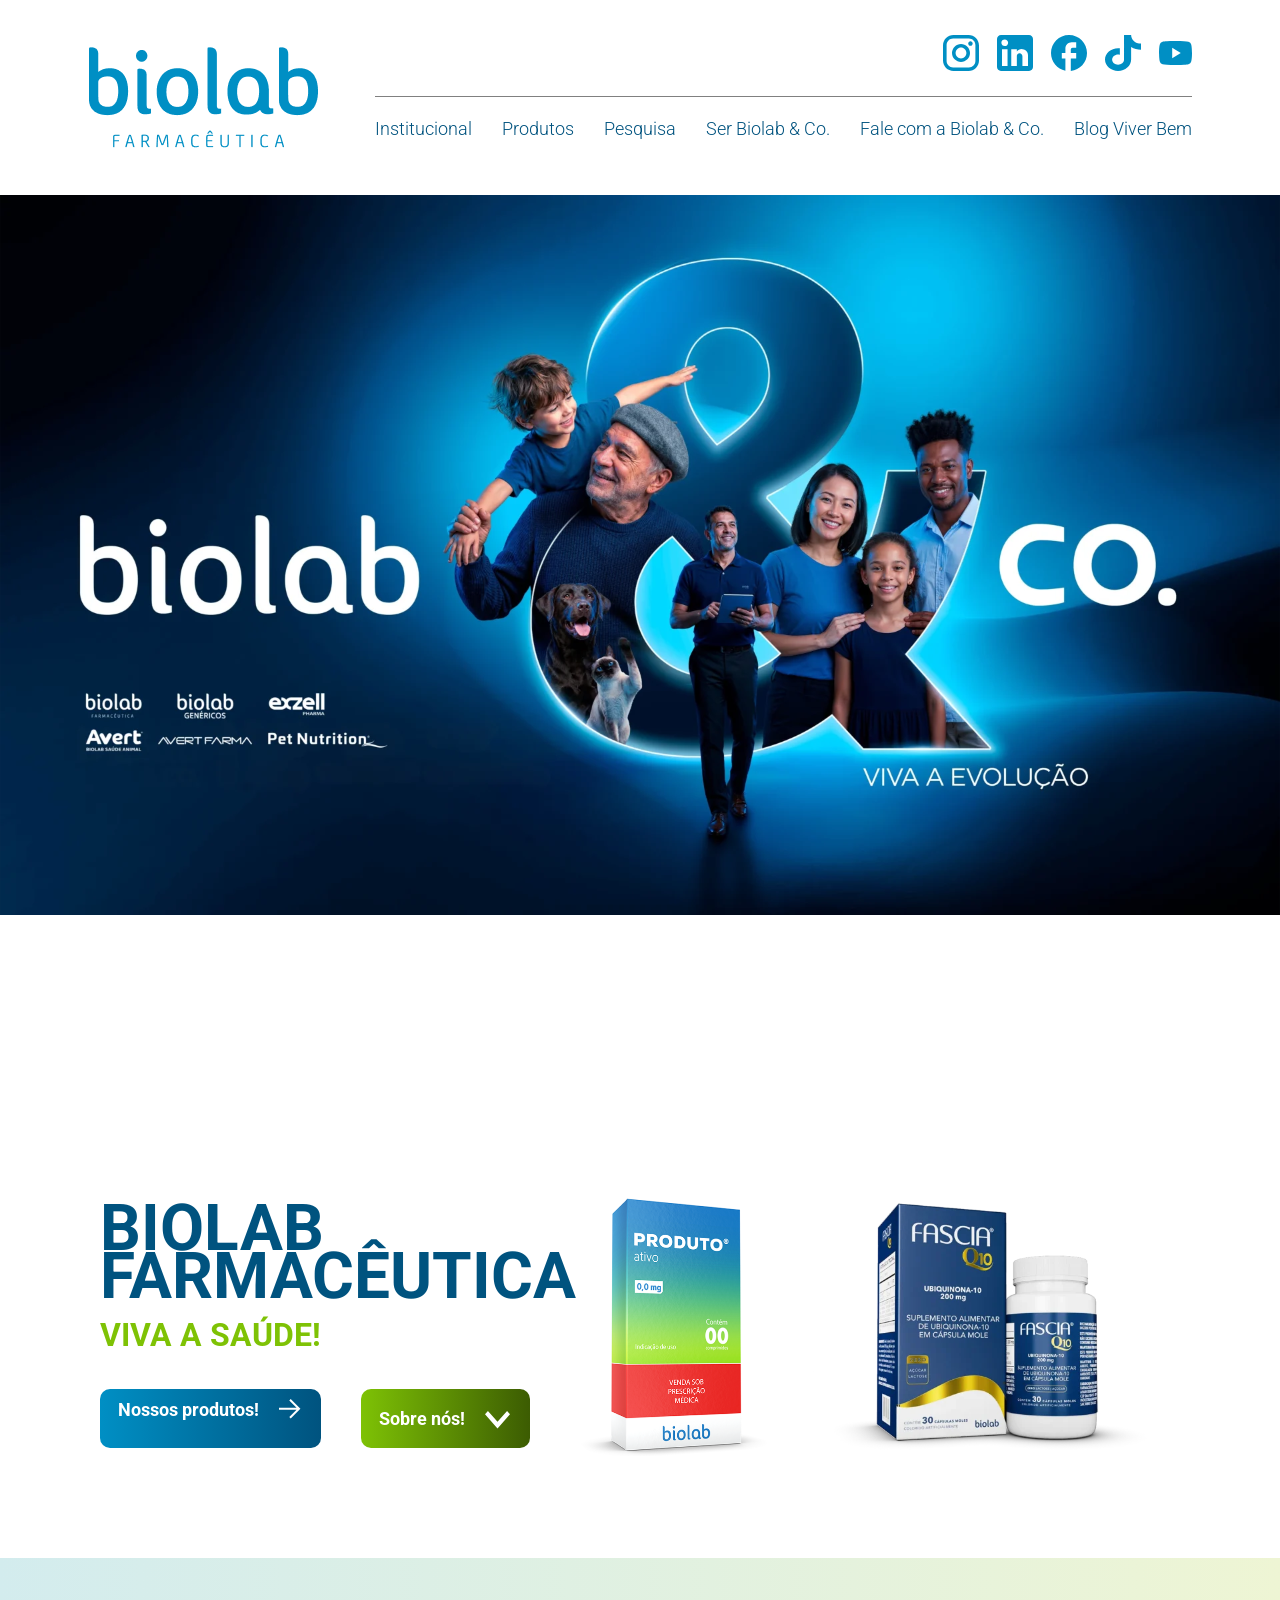
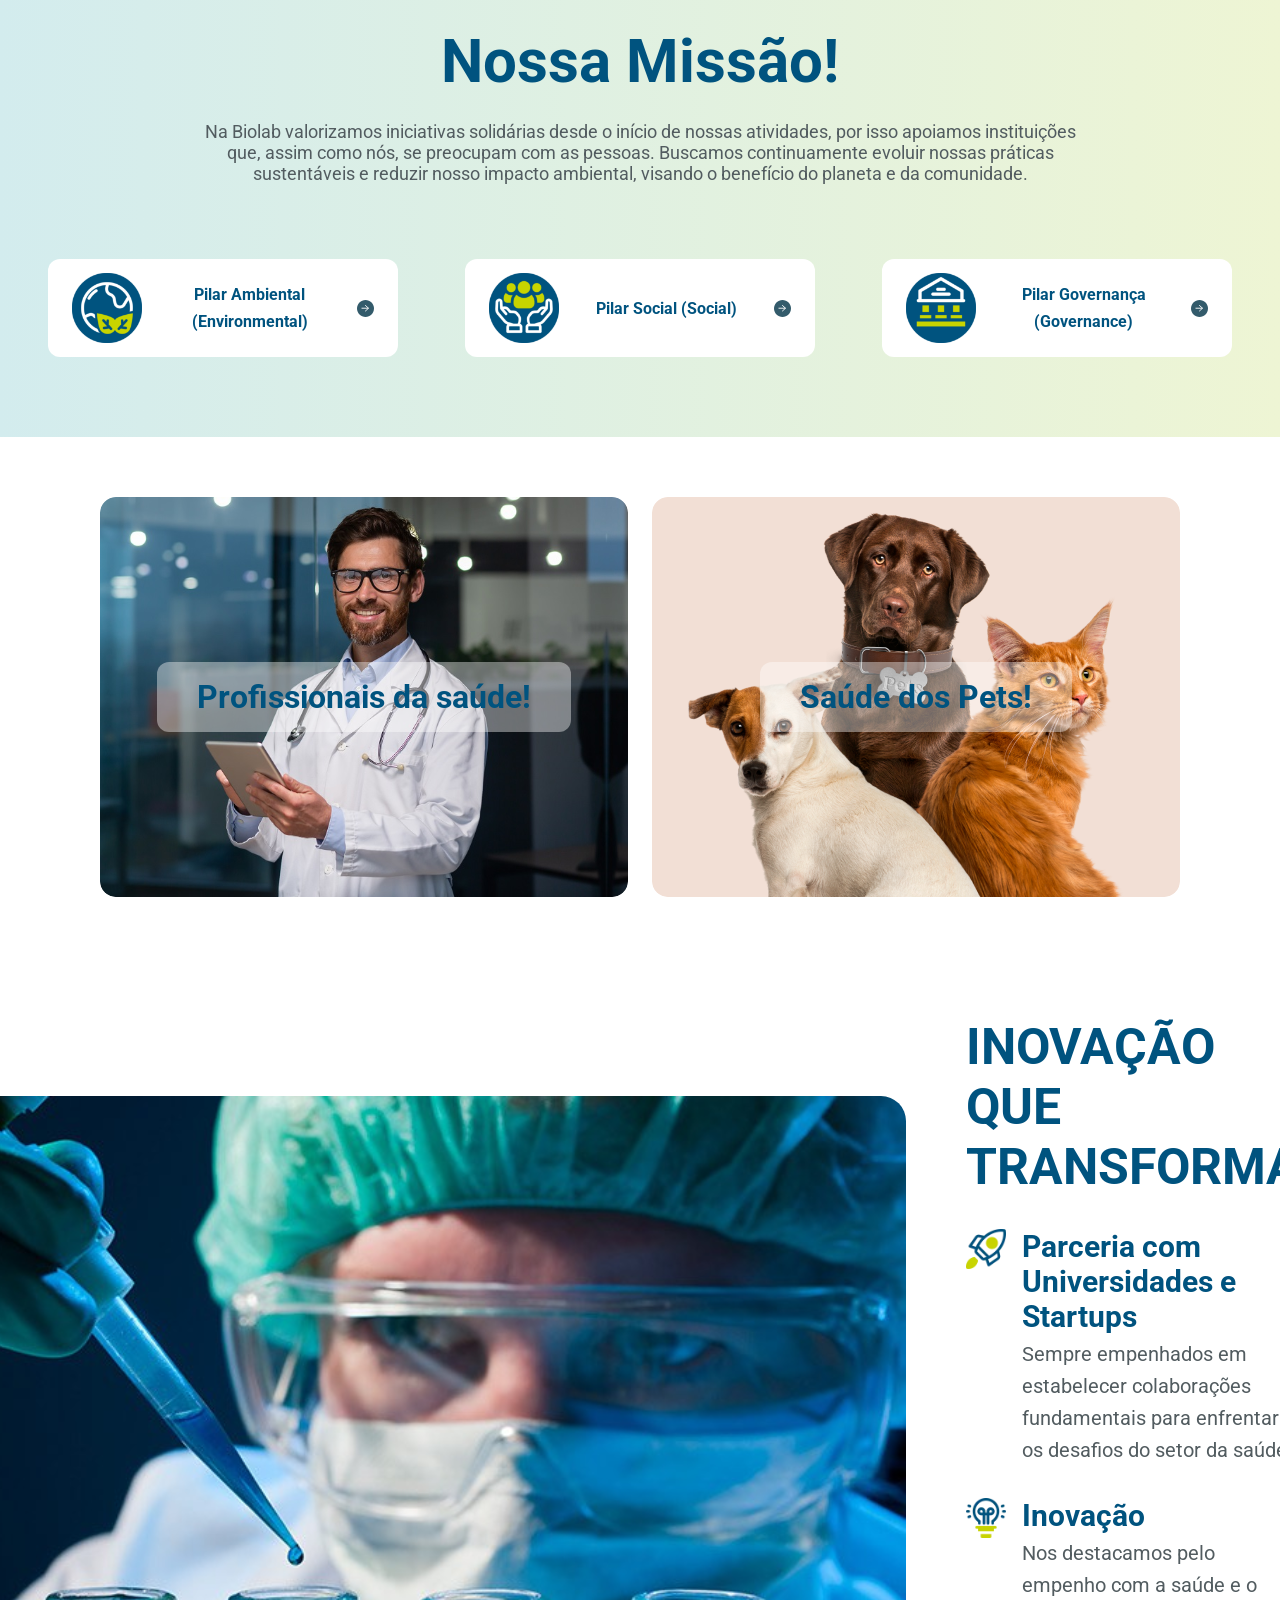
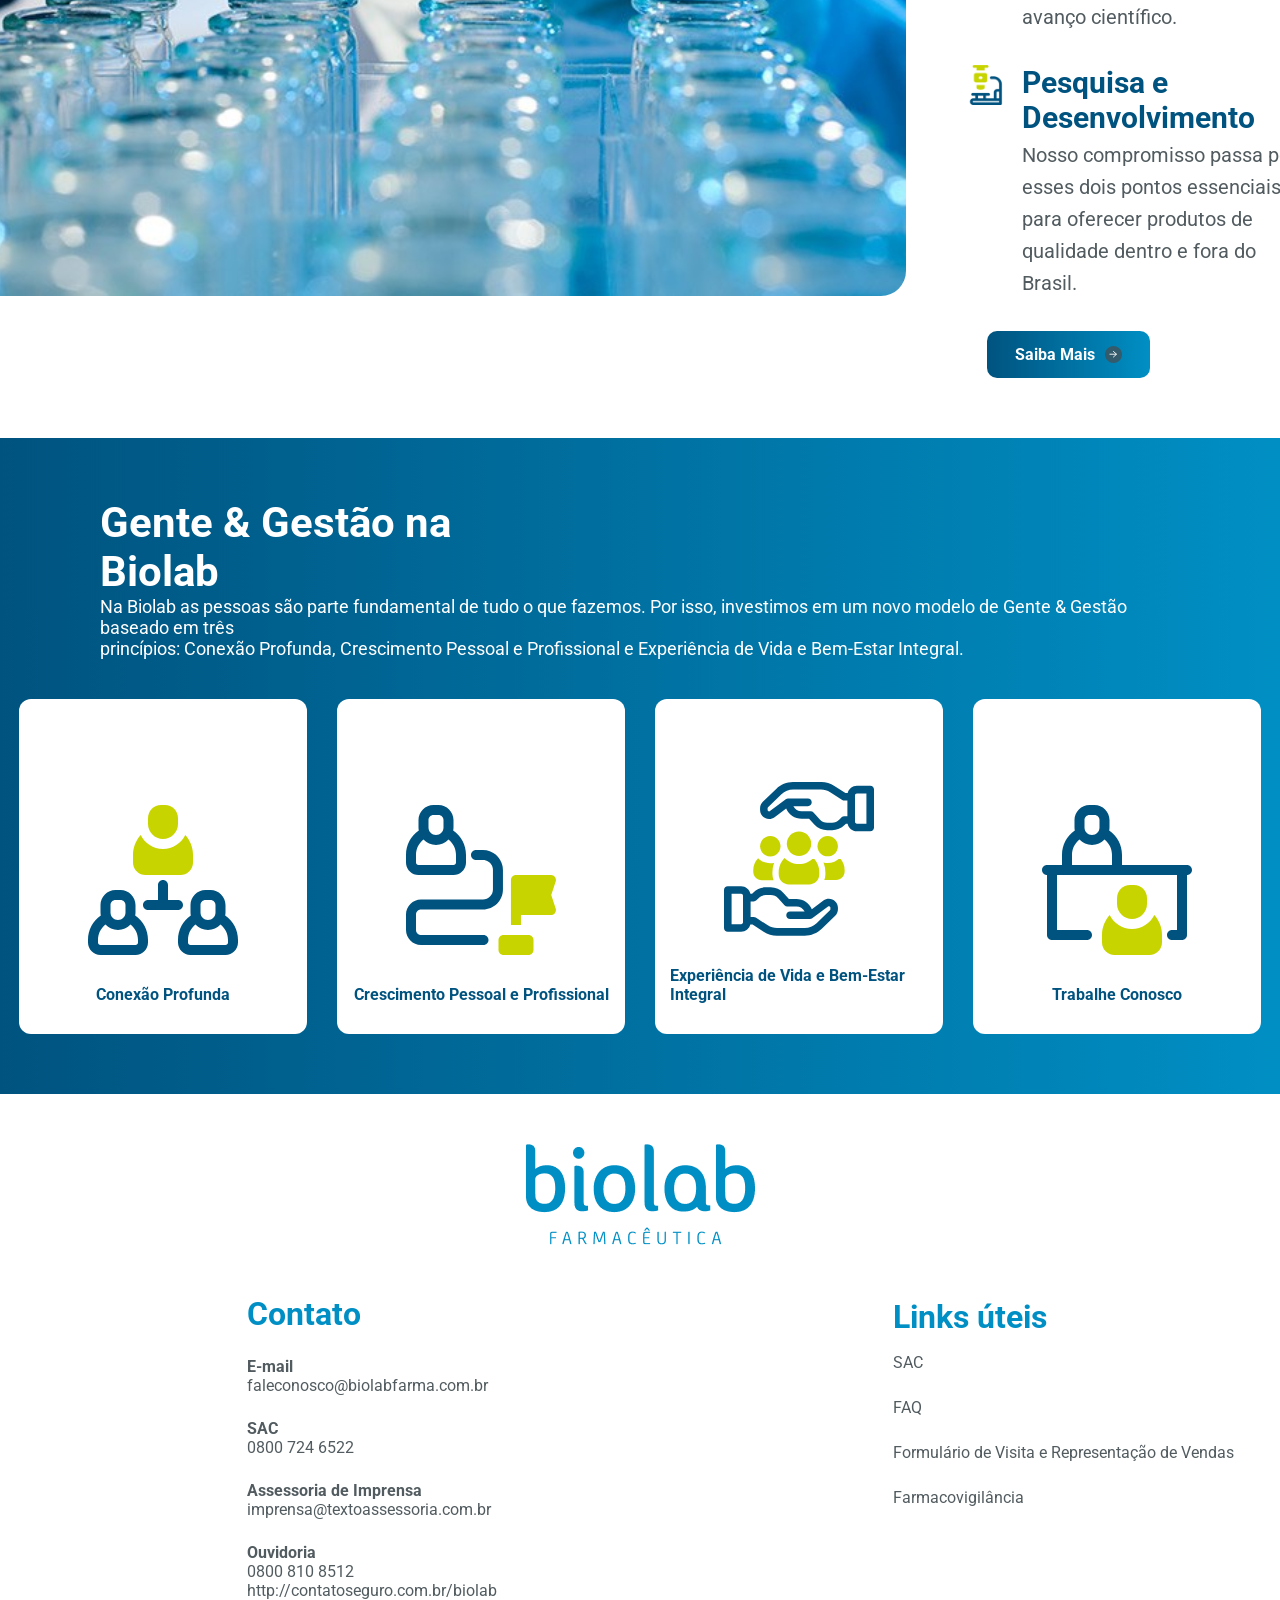
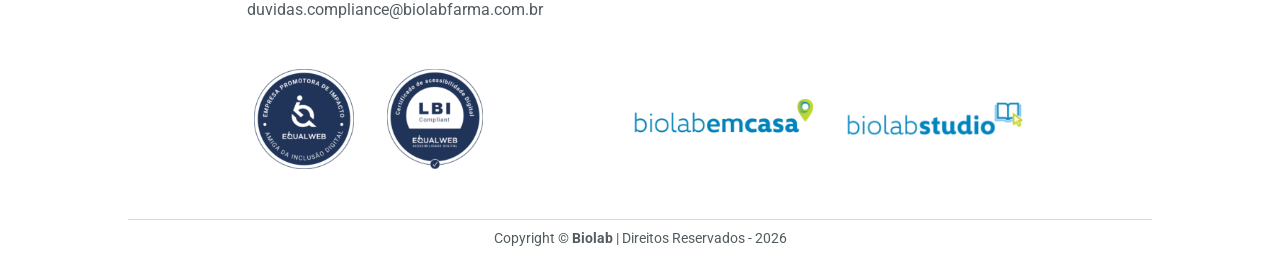
==== commit 6cc169c2: "feat: finalize footer and landing page layout" ====
--- a/src/index.html
+++ b/src/index.html
@@ -49,6 +49,7 @@
         </p>
 
         <div class="btn-group">
+            
             <button class="btn1">Nossos produtos!
                 <img src="../src/assets/images/setaHorizontalDireita.svg">
             </button>
@@ -195,27 +196,69 @@
 
 <footer class="footer-biolab">
 
-    <div class="biolabLogo">
+    <div class="biolab-logo-footer">
         <img src="../src/assets/images/biolabLogo.svg" alt="">
     </div>
 
-    <div class="contato">
-        <h1>Contato</h1>
-    </div>
-
-    <div class="links-uteis">
-
-    </div>
+   <div class="texts-footer">
+
+  <div class="contato-footer">
+    <h1>Contato</h1>
+
+    <div class="contato-item">
+      <span>E-mail</span>
+      <p>faleconosco@biolabfarma.com.br</p>
+    </div>
+
+    <div class="contato-item">
+      <span>SAC</span>
+      <p>0800 724 6522</p>
+    </div>
+
+    <div class="contato-item">
+      <span>Assessoria de Imprensa</span>
+      <p>imprensa@textoassessoria.com.br</p>
+    </div>
+
+    <div class="contato-item">
+      <span>Ouvidoria</span>
+      <p>0800 810 8512</p>
+      <p>http://contatoseguro.com.br/biolab</p>
+      <p>duvidas.compliance@biolabfarma.com.br</p>
+    </div>
+  </div>
+
+  <div class="links-footer">
+    <h1>Links úteis</h1>
+    <p>SAC</p>
+    <p>FAQ</p>
+    <p>Formulário de Visita e Representação de Vendas</p>
+    <p>Farmacovigilância</p>
+  </div>
+
+</div>
 
     <div class="footer-images">
 
+        <div class="biolab-selos"> 
+            <img src="../src/assets/images/EqualWeb.svg" alt="" class="biolab-selos">
+            <img src="../src/assets/images/LBI.svg" alt="" class="biolab-selos">
+        </div>
+
+        <div class="biolab-studios-casa">
+            <img src="../src/assets/images/Biolab em casa.svg" alt="" class="biolab-studios-casa">
+            <img src="../src/assets/images/Biolab studio.svg" alt="" class="biolab-studios-casa">
+
+        </div>
+        
+    </div>
+
+    <div class="copyright">
+        <p>Copyright © <span>Biolab</span> | Direitos Reservados - 2026</p>
     </div>
 
 
 </footer>
-
-
-
 
 </body>
 </html>
--- a/src/styles/global.css
+++ b/src/styles/global.css
@@ -16,6 +16,7 @@
     --color-white: #FFFFFF;
     --color-black: #000000;
     --color-darker-green: #3C5C02;
+    --color-gray-text: #525C60;
 
     --font-primary: "Roboto";
     --font-weight: 700
--- a/src/styles/styles.css
+++ b/src/styles/styles.css
@@ -36,7 +36,6 @@
 main{
     background-image: url(../assets/images/HomeBiolab.svg);
     height: 100vh;
-    /* display: none; */
     background-repeat: no-repeat;
     background-size: 100%;
 }
@@ -48,8 +47,6 @@
     align-items: center;
     justify-content: space-between;
     padding: 60px 100px;
-    /* margin-right: 880px;;
-    margin-left: 140px; */
 
 }
 
@@ -75,7 +72,7 @@
 
 .content-left {
     display: flex;
-    flex-direction: column; /* ISSO resolve */
+    flex-direction: column; 
     gap: 30px;
 }
 
@@ -92,14 +89,9 @@
     font-size: 18px;
     border-radius: 10px;
     cursor: pointer;
-    padding: 19px 20px 19px 18px;
+    padding: 10px 20px 10px 18px;
     gap:  20px;
 }
-
-/* .icon-seta-horizontal{
-    display: flex;
-    padding: 17px 15px 18px 171px;
-} */
 
 .btn2{
     display: flex;
@@ -111,7 +103,6 @@
     border-radius: 10px;
     cursor: pointer;
     padding: 19px 20px 19px 18px;
-    /* margin-left: 404px; */
     gap: 20px;
 }
 
@@ -120,8 +111,6 @@
     justify-content: flex-end;
     align-items: end;
 }
-
-/* Seção de pilares de Nossa missão */
 
 .nossa-missao{
     display: flex;
@@ -305,7 +294,7 @@
 
 .icon-inovacao p {
     font-family: var(--font-primary);
-    color: #525C60;
+    color: var(--color-gray-text);
     font-size: 20px;
     line-height: 1.6;        
     margin: 0;
@@ -384,5 +373,87 @@
 
 /* Footer */
 
-
-
+.biolab-logo-footer{
+    display: flex;
+    padding: 50px;
+}
+
+.footer-biolab{
+    display: flex;
+    align-items: center;
+    justify-content: center;
+    flex-direction: column;
+}
+
+.biolab-logo-footer{
+    display: flex;
+    align-items: center;
+
+}
+
+.texts-footer{
+    display: flex;
+    flex-direction: row;
+    justify-content: center;
+    padding-left: 200px;
+    gap: 350px;
+}
+
+.contato-footer{
+    display: flex;
+    flex-direction: column;
+    color: var(--color-gray-text);
+    gap: 24px;
+}
+
+.contato-footer h1{
+    color: var(--color-alt-blue);
+}
+
+.contato-footer span{
+    font-weight: bold;
+}
+
+.links-footer h1{
+    color: var(--color-alt-blue);
+    gap: 20px;
+}
+ .links-footer{
+    color: var(--color-gray-text);
+    line-height: 45px;
+ }
+
+.footer-images{
+    display: flex;
+    align-items: center;
+    gap: 150px;
+    padding: 50px 100px;
+}
+
+.biolab-selos{
+    display: flex;
+    align-items: center;
+    gap: 33px;
+    cursor: pointer;
+}
+.biolab-studios-casa{
+    display: flex;
+    justify-content: center;
+    gap: 33px;
+    cursor: pointer;
+}
+
+.copyright{
+    display: flex;
+    justify-content: center;
+    padding: 10px;
+    width: 80%;
+    border-top: 1px solid #DBDBDB;
+    color: var(--color-gray-text);
+    font-size: 14px;
+}
+
+.copyright span{
+    font-weight: bold;
+    border-top: var(--color-gray);
+}
